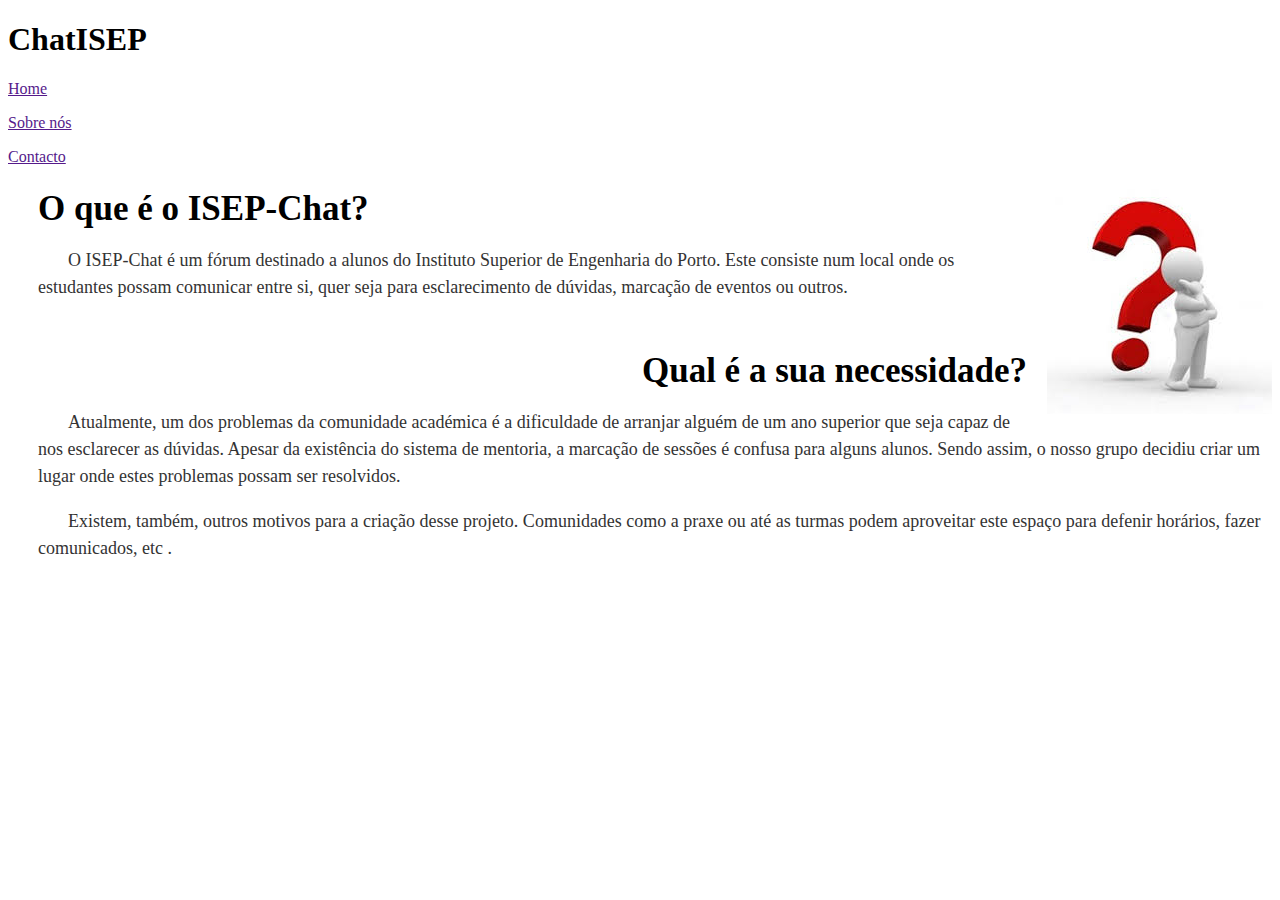
==== website/html/index.html @ 0393a230 "Created section 1." ====
<!DOCTYPE html>
<html lang="en">
<head>
    <meta charset="UTF-8">
    <meta name="viewport" content="width=device-width, initial-scale=1.0">
    <title>ISEP Chat</title>
    <link rel="stylesheet" href="../css/style.css">
    <link rel="stylesheet" href="../css/normalize.css">
    <link rel="stylesheet" href="../css/font.css">
    <!-- Google Fonts -->
    <link rel="preconnect" href="https://fonts.googleapis.com">
    <link rel="preconnect" href="https://fonts.gstatic.com" crossorigin>
    <link href="https://fonts.googleapis.com/css2?family=Roboto:ital,wght@0,100;0,300;0,400;0,500;0,700;0,900;1,100;1,300;1,400;1,500;1,700;1,900&display=swap" rel="stylesheet">
    <!-- -->
</head>
<body>
    <header>
        <h1>ChatISEP</h1>
        <nav>
            <a href=""><p class="roboto-medium">Home</p></a>
            <a href=""><p class="roboto-medium">Sobre nós</p></a>
            <a href=""><p class="roboto-medium">Contacto</p></a>
        </nav>
    </header>
    <main>
        <section>
            <!-- Guilherme -->
            <style>
                section h1 {
                    font-size: 35px;
                    text-indent: 30px;
                    color: #000000;
                    margin-bottom: 15px;
                    font-weight: bold;
                    word-wrap: break-word;
                }
                section img {
                    display: flex;
                    max-width: 300px;
                    height: auto;
                    float: right;
                    margin-left: 20px;

                }
                section h2 {
                    font-size: 35px;
                    margin-right: 70px;
                    color: #000000;
                    margin-bottom: 15px;
                    margin-top: 50px;
                    font-weight: bold;
                    text-align: right;
                    word-wrap: break-word;
                }
                section p {
                    font-size: 18px;
                    text-indent: 30px;
                    padding-left: 30px;
                    line-height: 1.5;
                    color: #333333;
                    margin-bottom: 10px;
                }
                .div2 {
                    margin-top: 20px;
                }
            </style>
            <div class="div1"> <h1><img src="/website/img/images.jpg" alt="Question Mark Icon">O que é o ISEP-Chat?</h1>
                <p>O ISEP-Chat é um fórum destinado a alunos do Instituto Superior de Engenharia do Porto. Este consiste num local onde os estudantes possam comunicar entre si, quer seja para esclarecimento de dúvidas, marcação de eventos ou outros.</p></div>
            <div class="div2"><h2>Qual é a sua necessidade?</h2>
                <p>Atualmente, um dos problemas da comunidade académica é a dificuldade de arranjar alguém de um ano superior que seja capaz de nos esclarecer as dúvidas. Apesar da existência do sistema de mentoria, a marcação de sessões é confusa para alguns alunos. Sendo assim, o nosso grupo decidiu criar um lugar onde estes problemas possam ser resolvidos.</p>
                <p>Existem, também, outros motivos para a criação desse projeto. Comunidades como a praxe ou até as turmas podem aproveitar este espaço para defenir horários, fazer comunicados, etc .</p></div>
        </section>
        <section>
            <!-- Leonardo -->
        </section>
        <section>
            <!-- Hugo -->
        </section>
    </main>
    <footer>

    </footer>
    <script src="../js/script.js"></script>
</body>
</html>
---- website/css/style.css ----
#red-ul {
    background-color: green;    
}
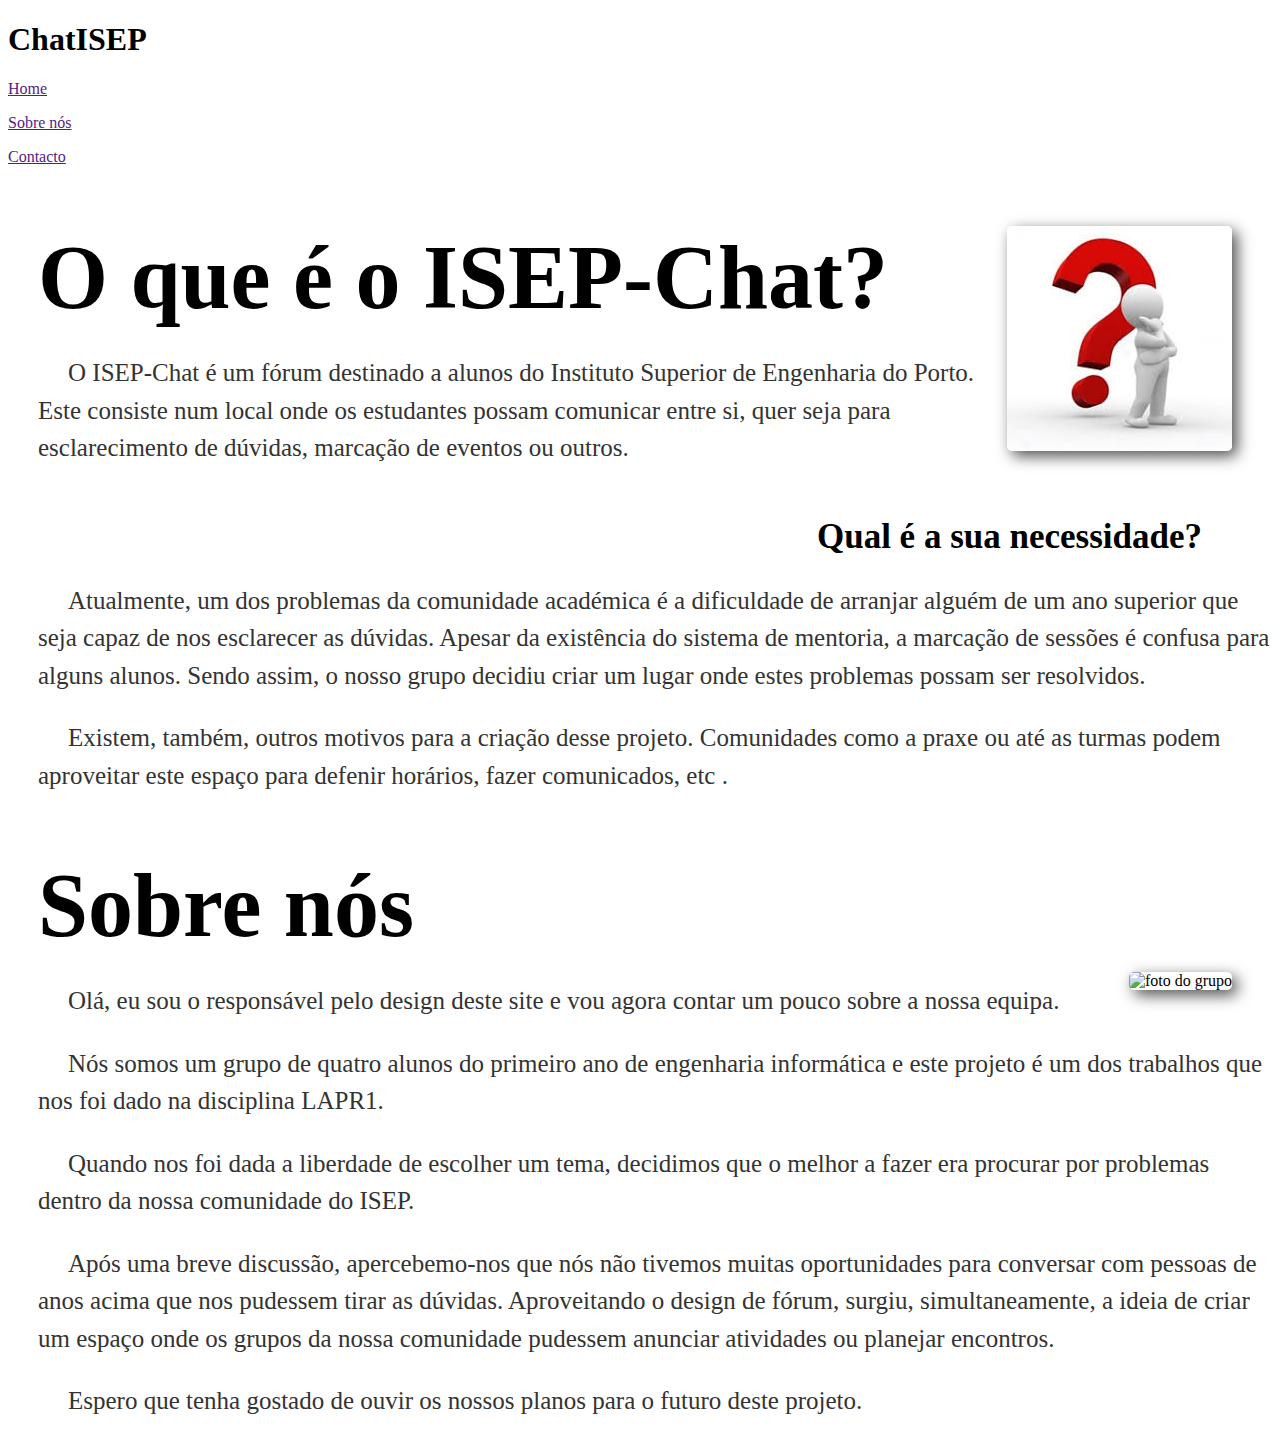
==== commit 3c11ef48: "Merge branch 'main' of https://github.com/Departamento-de-Engenharia-Informatica/lapr1-chat-isep" ====
--- a/website/html/index.html
+++ b/website/html/index.html
@@ -75,6 +75,37 @@
         </section>
         <section>
             <!-- Hugo -->
+            <style>
+                section h1 {
+                    font-size: 90px;
+                    text-indent: 30px;
+                    word-wrap: break-word;
+                }
+                section p {
+                    display: flex;
+                    font-size: 25px;
+                    text-indent: 30px;
+                    padding-left: 30px;
+                    word-wrap: break-word;
+                }
+                section img{
+                    display: flex;
+                    max-width: 600px;
+                    height: auto;
+                    float: right;
+                    margin-left: 30px;
+                    margin-right: 40px;
+                    box-shadow: 5px 5px 15px rgba(0,0,0,0.7);
+                    border-radius: 5px;
+                }
+                </style>
+            <h1>Sobre nós</h1>
+            <img src="../img/grlapr.jpg" alt="foto do grupo" >
+            <p>Olá, eu sou o responsável pelo design deste site e vou agora contar um pouco sobre a nossa equipa.</p>
+            <p>Nós somos um grupo de quatro alunos do primeiro ano de engenharia informática e este projeto é um dos trabalhos que nos foi dado na disciplina LAPR1.</p>
+            <p>Quando nos foi dada a liberdade de escolher um tema, decidimos que o melhor a fazer era procurar por problemas dentro da nossa comunidade do ISEP.</p>
+            <p>Após uma breve discussão, apercebemo-nos que nós não tivemos muitas oportunidades para conversar com pessoas de anos acima que nos pudessem tirar as dúvidas. Aproveitando o design de fórum, surgiu, simultaneamente, a ideia de criar um espaço onde os grupos da nossa comunidade pudessem anunciar atividades ou planejar encontros.</p>
+            <p>Espero que tenha gostado de ouvir os nossos planos para o futuro deste projeto.</p>
         </section>
     </main>
     <footer>
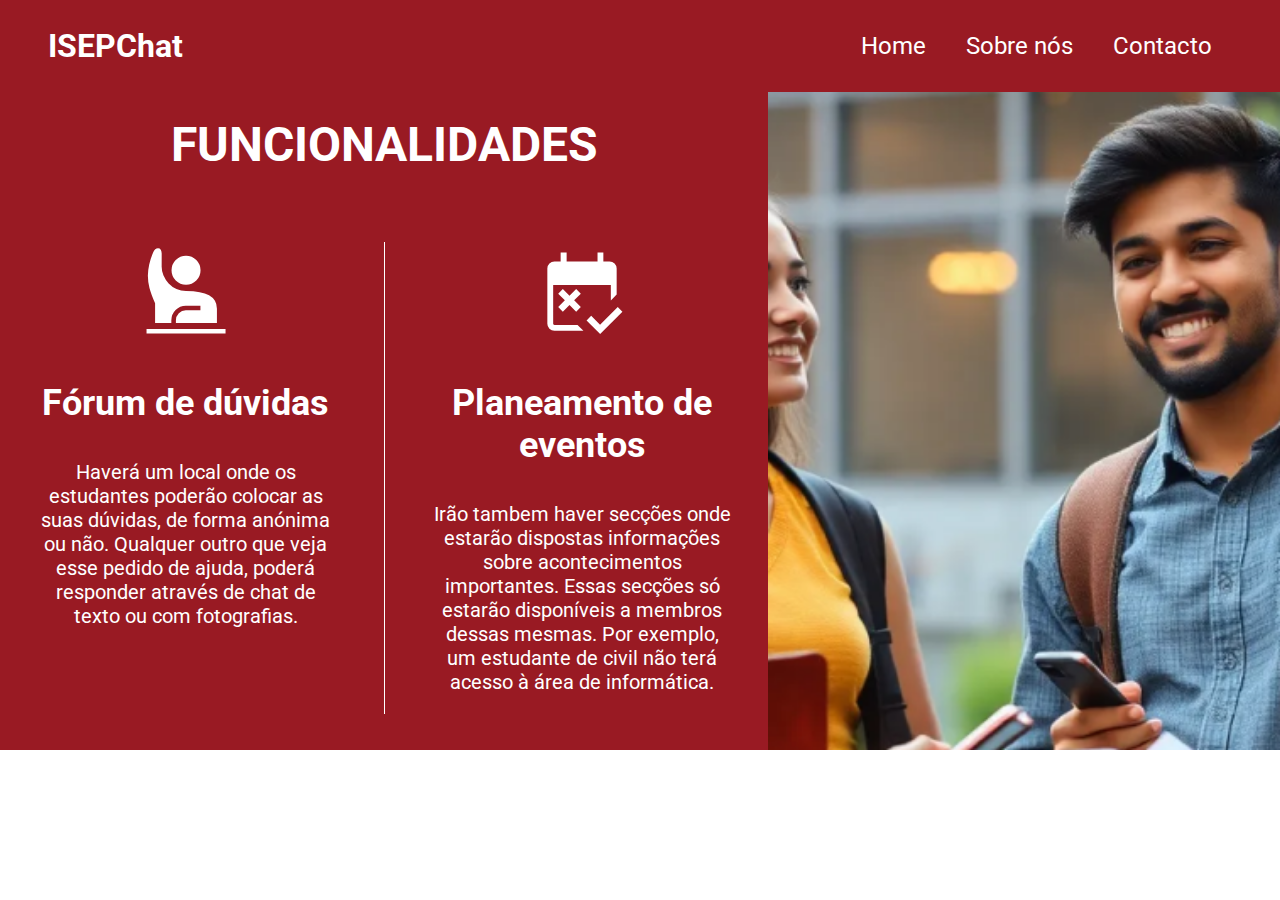
==== commit 245882c1: "Created section 2." ====
--- a/website/html/index.html
+++ b/website/html/index.html
@@ -1,5 +1,5 @@
 <!DOCTYPE html>
-<html lang="en">
+<html lang="pt">
 <head>
     <meta charset="UTF-8">
     <meta name="viewport" content="width=device-width, initial-scale=1.0">
@@ -15,7 +15,7 @@
 </head>
 <body>
     <header>
-        <h1>ChatISEP</h1>
+        <h1>ISEPChat</h1>
         <nav>
             <a href=""><p class="roboto-medium">Home</p></a>
             <a href=""><p class="roboto-medium">Sobre nós</p></a>
@@ -25,87 +25,35 @@
     <main>
         <section>
             <!-- Guilherme -->
-            <style>
-                section h1 {
-                    font-size: 35px;
-                    text-indent: 30px;
-                    color: #000000;
-                    margin-bottom: 15px;
-                    font-weight: bold;
-                    word-wrap: break-word;
-                }
-                section img {
-                    display: flex;
-                    max-width: 300px;
-                    height: auto;
-                    float: right;
-                    margin-left: 20px;
-
-                }
-                section h2 {
-                    font-size: 35px;
-                    margin-right: 70px;
-                    color: #000000;
-                    margin-bottom: 15px;
-                    margin-top: 50px;
-                    font-weight: bold;
-                    text-align: right;
-                    word-wrap: break-word;
-                }
-                section p {
-                    font-size: 18px;
-                    text-indent: 30px;
-                    padding-left: 30px;
-                    line-height: 1.5;
-                    color: #333333;
-                    margin-bottom: 10px;
-                }
-                .div2 {
-                    margin-top: 20px;
-                }
-            </style>
-            <div class="div1"> <h1><img src="/website/img/images.jpg" alt="Question Mark Icon">O que é o ISEP-Chat?</h1>
-                <p>O ISEP-Chat é um fórum destinado a alunos do Instituto Superior de Engenharia do Porto. Este consiste num local onde os estudantes possam comunicar entre si, quer seja para esclarecimento de dúvidas, marcação de eventos ou outros.</p></div>
-            <div class="div2"><h2>Qual é a sua necessidade?</h2>
-                <p>Atualmente, um dos problemas da comunidade académica é a dificuldade de arranjar alguém de um ano superior que seja capaz de nos esclarecer as dúvidas. Apesar da existência do sistema de mentoria, a marcação de sessões é confusa para alguns alunos. Sendo assim, o nosso grupo decidiu criar um lugar onde estes problemas possam ser resolvidos.</p>
-                <p>Existem, também, outros motivos para a criação desse projeto. Comunidades como a praxe ou até as turmas podem aproveitar este espaço para defenir horários, fazer comunicados, etc .</p></div>
         </section>
-        <section>
+        <section class="section-2">
             <!-- Leonardo -->
+            <h2>Funcionalidades</h2>
+            <div class="section-2__features">
+                <div class="section-2__features__feature-1">
+                    <img src="../img/ic_person_raised_hand.svg" alt="Ícone pessoa erguendo o braço em dúvida.">
+                    <h3 class="roboto-medium">Fórum de dúvidas</h3>
+                    <p class="roboto-light">
+                        Haverá um local onde os estudantes poderão colocar as suas dúvidas, de forma anónima ou não. 
+                        Qualquer outro que veja esse pedido de ajuda, poderá responder através de chat de texto ou 
+                        com fotografias.
+                    </p>
+                </div>
+                <div class="section-2__features__vertical-line"></div>
+                <div class="section-2__features__feature-2">
+                    <img src="../img/ic_calendar_event.svg" alt="">
+                    <h3 class="roboto-medium">Planeamento de eventos</h3>
+                    <p class="roboto-light">
+                        Irão tambem haver secções onde estarão dispostas informações sobre acontecimentos importantes.
+                        Essas secções só estarão disponíveis a membros dessas mesmas. Por exemplo, um estudante de 
+                        civil não terá acesso à área de informática.
+                    </p>
+                </div>
+            </div>
+            <img class="section-2__img-1" src="../img/group_of_young_students.png" alt="Grupo de estudantes">
         </section>
         <section>
             <!-- Hugo -->
-            <style>
-                section h1 {
-                    font-size: 90px;
-                    text-indent: 30px;
-                    word-wrap: break-word;
-                }
-                section p {
-                    display: flex;
-                    font-size: 25px;
-                    text-indent: 30px;
-                    padding-left: 30px;
-                    word-wrap: break-word;
-                }
-                section img{
-                    display: flex;
-                    max-width: 600px;
-                    height: auto;
-                    float: right;
-                    margin-left: 30px;
-                    margin-right: 40px;
-                    box-shadow: 5px 5px 15px rgba(0,0,0,0.7);
-                    border-radius: 5px;
-                }
-                </style>
-            <h1>Sobre nós</h1>
-            <img src="../img/grlapr.jpg" alt="foto do grupo" >
-            <p>Olá, eu sou o responsável pelo design deste site e vou agora contar um pouco sobre a nossa equipa.</p>
-            <p>Nós somos um grupo de quatro alunos do primeiro ano de engenharia informática e este projeto é um dos trabalhos que nos foi dado na disciplina LAPR1.</p>
-            <p>Quando nos foi dada a liberdade de escolher um tema, decidimos que o melhor a fazer era procurar por problemas dentro da nossa comunidade do ISEP.</p>
-            <p>Após uma breve discussão, apercebemo-nos que nós não tivemos muitas oportunidades para conversar com pessoas de anos acima que nos pudessem tirar as dúvidas. Aproveitando o design de fórum, surgiu, simultaneamente, a ideia de criar um espaço onde os grupos da nossa comunidade pudessem anunciar atividades ou planejar encontros.</p>
-            <p>Espero que tenha gostado de ouvir os nossos planos para o futuro deste projeto.</p>
         </section>
     </main>
     <footer>
--- a/website/css/style.css
+++ b/website/css/style.css
@@ -1,3 +1,171 @@
-#red-ul {
-    background-color: green;    
+* {
+    box-sizing: border-box;
+    font-family: 'Roboto', sans-serif;
+}
+
+body {
+    margin: 0;
+    padding: 0;
+}
+
+/* VARIABLES */
+:root {
+    /* COLOR */
+    --black:black;
+    --semi_transparent_black: #00000080;
+    --white: white;
+    --transparent: #ffffff00;
+    --gray_0: #f8f9fa;
+    --gray_1: #f1f3f5;
+    --gray_2: #e9ecef;
+    --gray_3: #dee2e6;
+    --gray_4: #ced4da;
+    --gray_5: #adb5bd;
+    --gray_6: #868e96;
+    --gray_7: #495057;
+    --gray_8: #343a40;
+    --gray_9: #212529;
+    --isep: #991A23;
+
+    /* FONT SIZES */
+    --font_size_1: 0.25rem;    /* 4px */
+    --font_size_2: 0.5rem;     /* 8px */
+    --font_size_3: 0.75rem;    /* 12px */
+    --font_size_4: 1rem;       /* 16px */
+    --font_size_5: 1.25rem;    /* 20px */
+    --font_size_6: 1.5rem;     /* 24px */
+    --font_size_7: 1.75rem;    /* 28px */
+    --font_size_8: 2rem;       /* 32px */
+    --font_size_9: 2.25rem;    /* 36px */
+    --font_size_10: 3rem;      /* 48px */
+    --font_size_11: 3.75rem;   /* 60px */
+    --font_size_12: 4.5rem;    /* 72px */
+
+    /* FONT WEIGHTS */
+    --font_weight_title: 600;
+    --font_weight_subtitle: 600;
+    --font_weight_description: 400;
+    --font_weight_small_description: 300;
+
+    /* LINE HEIGHTS */
+    --line_height_title: 2.375rem;
+    --line_height_subtitle: 1.5rem;
+    --line_height_description: 1.25rem;
+    --line_height_small_description: 1rem;
+
+    --space_1: 0.25rem;    /* 4px */
+    --space_2: 0.5rem;     /* 8px */
+    --space_3: 0.75rem;    /* 12px */
+    --space_4: 1rem;       /* 16px */
+    --space_5: 1.25rem;    /* 20px */
+    --space_6: 1.5rem;     /* 24px */
+    --space_7: 1.75rem;    /* 28px */
+    --space_8: 2rem;       /* 32px */
+    --space_9: 2.25rem;    /* 36px */
+    --space_10: 3rem;      /* 48px */
+    --space_11: 3.75rem;   /* 60px */
+    --space_12: 4.5rem;    /* 72px */
+
+    /* MEDIA QUERIES */
+    --mobile_max_width: 425px;
+    --tablet_max_width: 768px;
+}
+
+header {
+    display: flex;
+    justify-content: space-between;
+    align-items: center;
+    padding: 0 var(--space_10);
+    background-color: var(--isep);
+    box-shadow: 0 6px 12px rgba(0, 0, 0, 0.15);
+
+    h1 {
+        color: var(--white);
+        margin: var(--space_2) 0;
+    }
+
+    nav {
+        display: flex;
+
+        a {
+            text-decoration: none;
+            color: var(--white);
+            padding: var(--space_2) var(--space_5);
+
+            p {
+                font-size: var(--space_6);
+            }
+        }
+
+        a:hover {
+            background-color: var(--white);
+            color: var(--isep);
+        }
+    }
+}
+
+.section-2 {
+    display: grid;
+    min-height: 500px;
+    background-color: var(--isep);
+    grid-template-columns: 60% 40%;
+    grid-template-rows: 150px 1fr;
+
+    h2 {
+        color: var(--white);
+        text-align: center;
+        text-transform: uppercase;
+        font-size: var(--font_size_10);
+        margin: var(--space_6) 0 0 0;
+        grid-column: 1 / 2;
+        grid-row: 1 / 2;
+    }
+
+    
+    .section-2__features {
+        padding: 0 var(--space_9) var(--space_9) var(--space_9);
+        grid-column: 1 / 2;
+        grid-row: 2 / 3;
+        display: flex;
+        column-gap: var(--space_10);
+        
+        h3 {
+            font-size: var(--space_9);
+            color: var(--white);
+        }
+        
+        p {
+            font-size: var(--space_5);
+            color: var(--white);
+        }
+
+        img {
+            width: 100px;
+            fill: var(--white);
+        }
+        
+        .section-2__features__vertical-line {
+            width: 1px;
+            background-color: var(--white);
+        }
+        
+        .section-2__features__feature-1 {
+            width: 50%;
+            text-align: center;
+        }
+        
+        .section-2__features__feature-2 {
+            width: 50%;
+            text-align: center;
+        }
+    }
+
+    .section-2__img-1 {
+        height: 100%;
+        width: 100%;
+        object-fit: cover;
+        grid-column: 2 / 3;
+        grid-row: 1 / 3;
+    }
+    
 }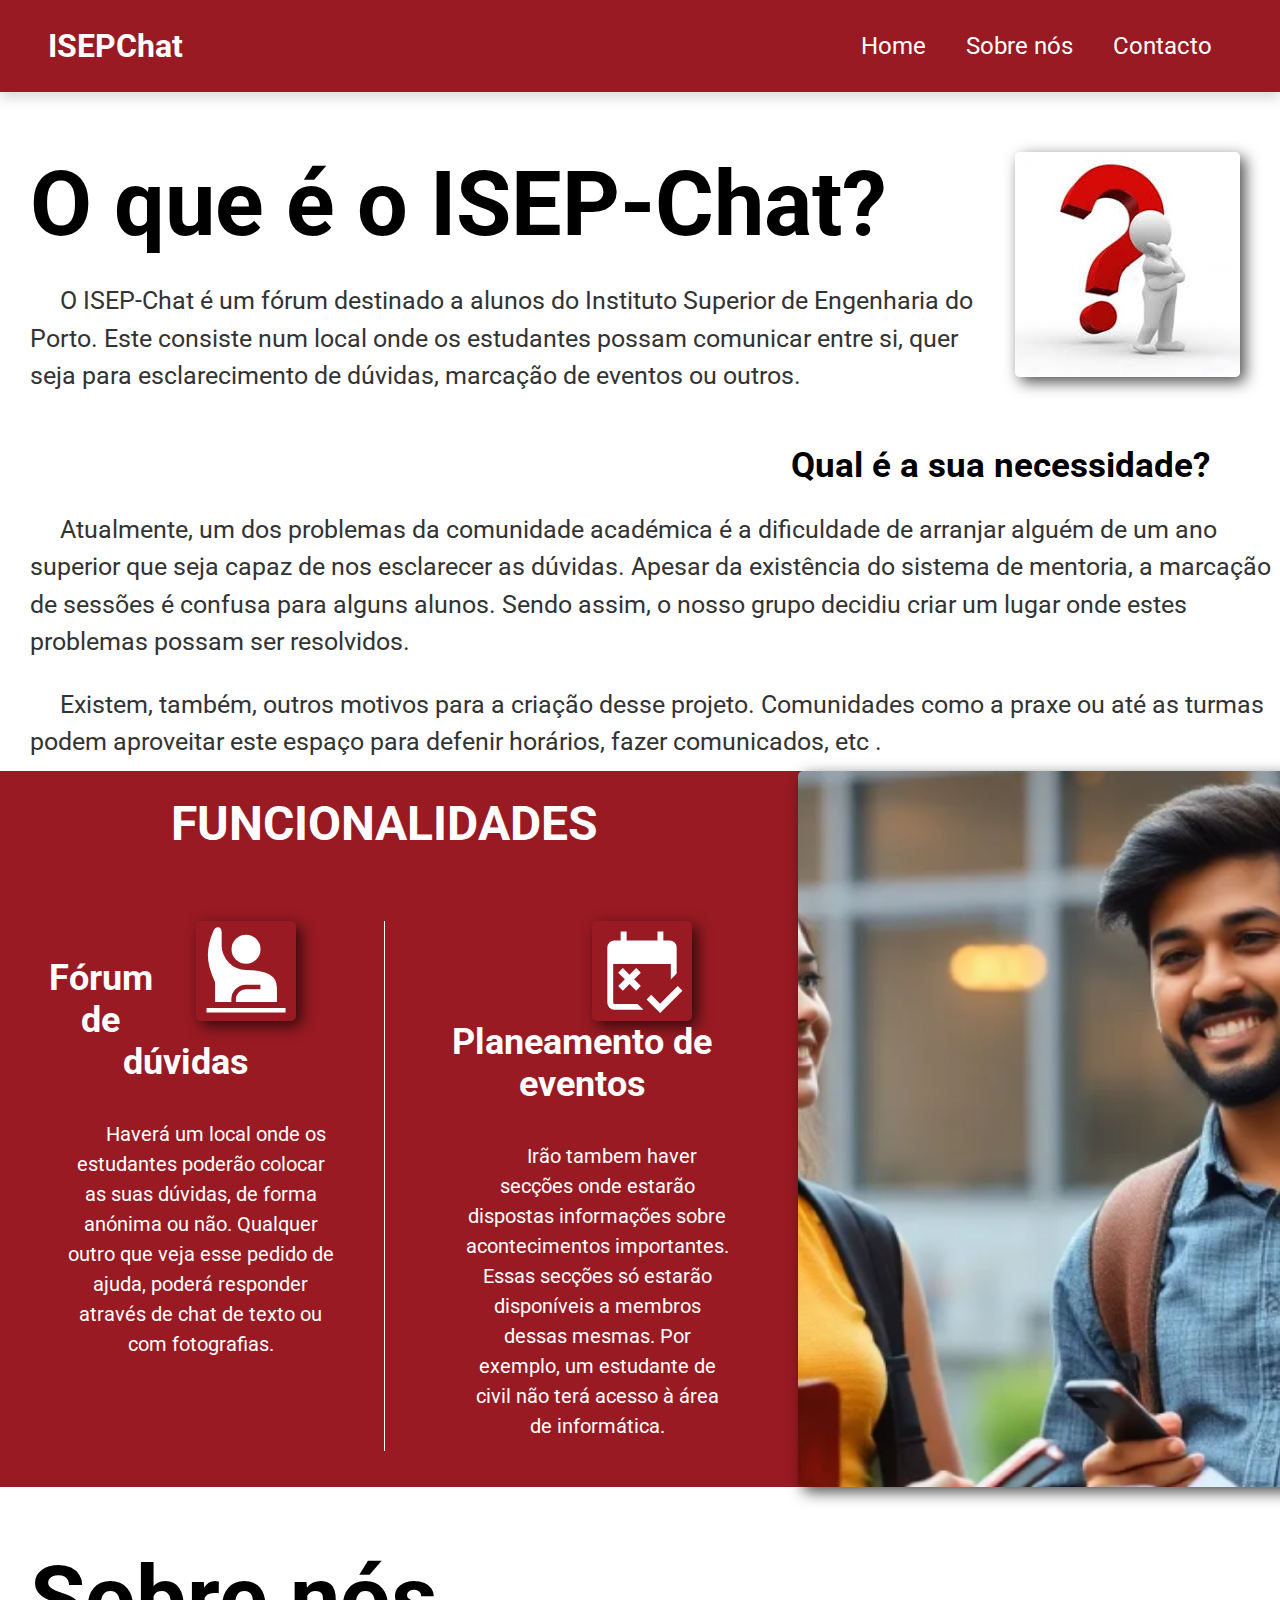
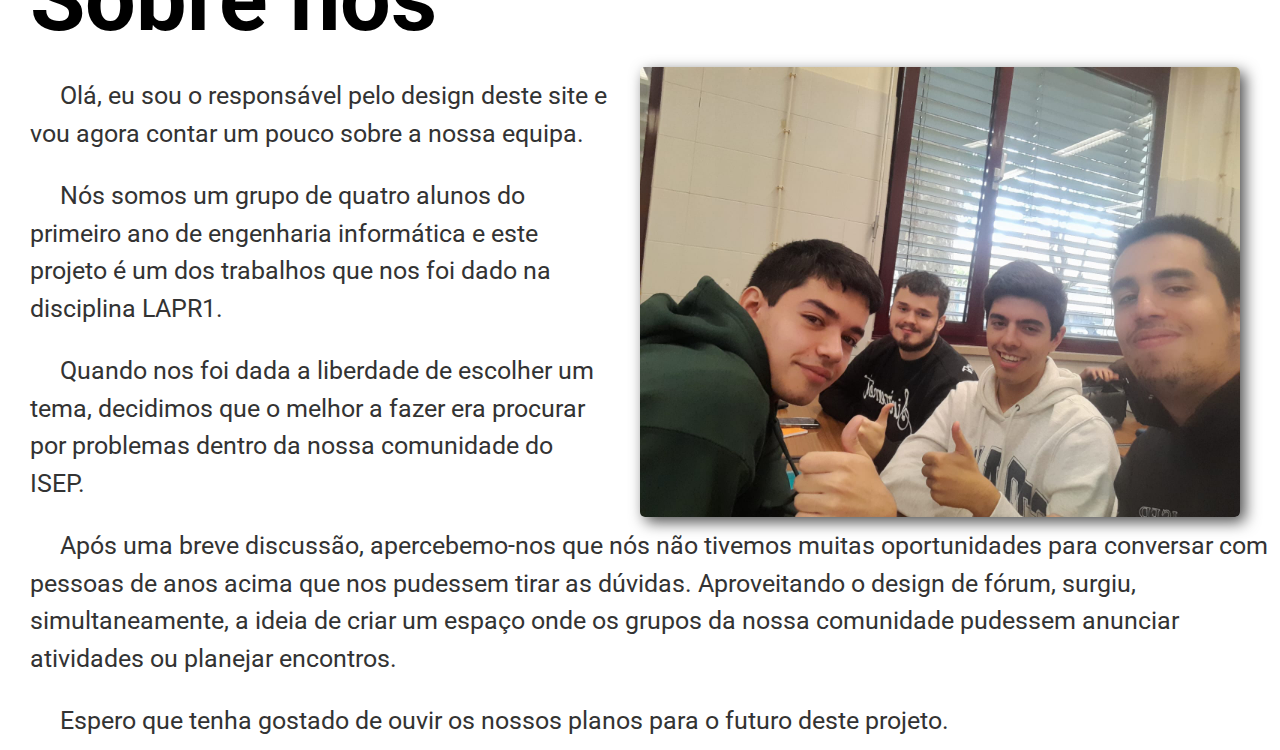
==== commit 70009c62: "Merge branch 'main' of https://github.com/Departamento-de-Engenharia-Informatica/lapr1-chat-isep" ====
--- a/website/html/index.html
+++ b/website/html/index.html
@@ -25,6 +25,50 @@
     <main>
         <section>
             <!-- Guilherme -->
+            <style>
+                section h1 {
+                    font-size: 35px;
+                    text-indent: 30px;
+                    color: #000000;
+                    margin-bottom: 15px;
+                    font-weight: bold;
+                    word-wrap: break-word;
+                }
+                section img {
+                    display: flex;
+                    max-width: 300px;
+                    height: auto;
+                    float: right;
+                    margin-left: 20px;
+
+                }
+                section h2 {
+                    font-size: 35px;
+                    margin-right: 70px;
+                    color: #000000;
+                    margin-bottom: 15px;
+                    margin-top: 50px;
+                    font-weight: bold;
+                    text-align: right;
+                    word-wrap: break-word;
+                }
+                section p {
+                    font-size: 18px;
+                    text-indent: 30px;
+                    padding-left: 30px;
+                    line-height: 1.5;
+                    color: #333333;
+                    margin-bottom: 10px;
+                }
+                .div2 {
+                    margin-top: 20px;
+                }
+            </style>
+            <div class="div1"> <h1><img src="/website/img/images.jpg" alt="Question Mark Icon">O que é o ISEP-Chat?</h1>
+                <p>O ISEP-Chat é um fórum destinado a alunos do Instituto Superior de Engenharia do Porto. Este consiste num local onde os estudantes possam comunicar entre si, quer seja para esclarecimento de dúvidas, marcação de eventos ou outros.</p></div>
+            <div class="div2"><h2>Qual é a sua necessidade?</h2>
+                <p>Atualmente, um dos problemas da comunidade académica é a dificuldade de arranjar alguém de um ano superior que seja capaz de nos esclarecer as dúvidas. Apesar da existência do sistema de mentoria, a marcação de sessões é confusa para alguns alunos. Sendo assim, o nosso grupo decidiu criar um lugar onde estes problemas possam ser resolvidos.</p>
+                <p>Existem, também, outros motivos para a criação desse projeto. Comunidades como a praxe ou até as turmas podem aproveitar este espaço para defenir horários, fazer comunicados, etc .</p></div>
         </section>
         <section class="section-2">
             <!-- Leonardo -->
@@ -54,6 +98,37 @@
         </section>
         <section>
             <!-- Hugo -->
+            <style>
+                section h1 {
+                    font-size: 90px;
+                    text-indent: 30px;
+                    word-wrap: break-word;
+                }
+                section p {
+                    display: flex;
+                    font-size: 25px;
+                    text-indent: 30px;
+                    padding-left: 30px;
+                    word-wrap: break-word;
+                }
+                section img{
+                    display: flex;
+                    max-width: 600px;
+                    height: auto;
+                    float: right;
+                    margin-left: 30px;
+                    margin-right: 40px;
+                    box-shadow: 5px 5px 15px rgba(0,0,0,0.7);
+                    border-radius: 5px;
+                }
+                </style>
+            <h1>Sobre nós</h1>
+            <img src="../img/grlapr.jpg" alt="foto do grupo" >
+            <p>Olá, eu sou o responsável pelo design deste site e vou agora contar um pouco sobre a nossa equipa.</p>
+            <p>Nós somos um grupo de quatro alunos do primeiro ano de engenharia informática e este projeto é um dos trabalhos que nos foi dado na disciplina LAPR1.</p>
+            <p>Quando nos foi dada a liberdade de escolher um tema, decidimos que o melhor a fazer era procurar por problemas dentro da nossa comunidade do ISEP.</p>
+            <p>Após uma breve discussão, apercebemo-nos que nós não tivemos muitas oportunidades para conversar com pessoas de anos acima que nos pudessem tirar as dúvidas. Aproveitando o design de fórum, surgiu, simultaneamente, a ideia de criar um espaço onde os grupos da nossa comunidade pudessem anunciar atividades ou planejar encontros.</p>
+            <p>Espero que tenha gostado de ouvir os nossos planos para o futuro deste projeto.</p>
         </section>
     </main>
     <footer>
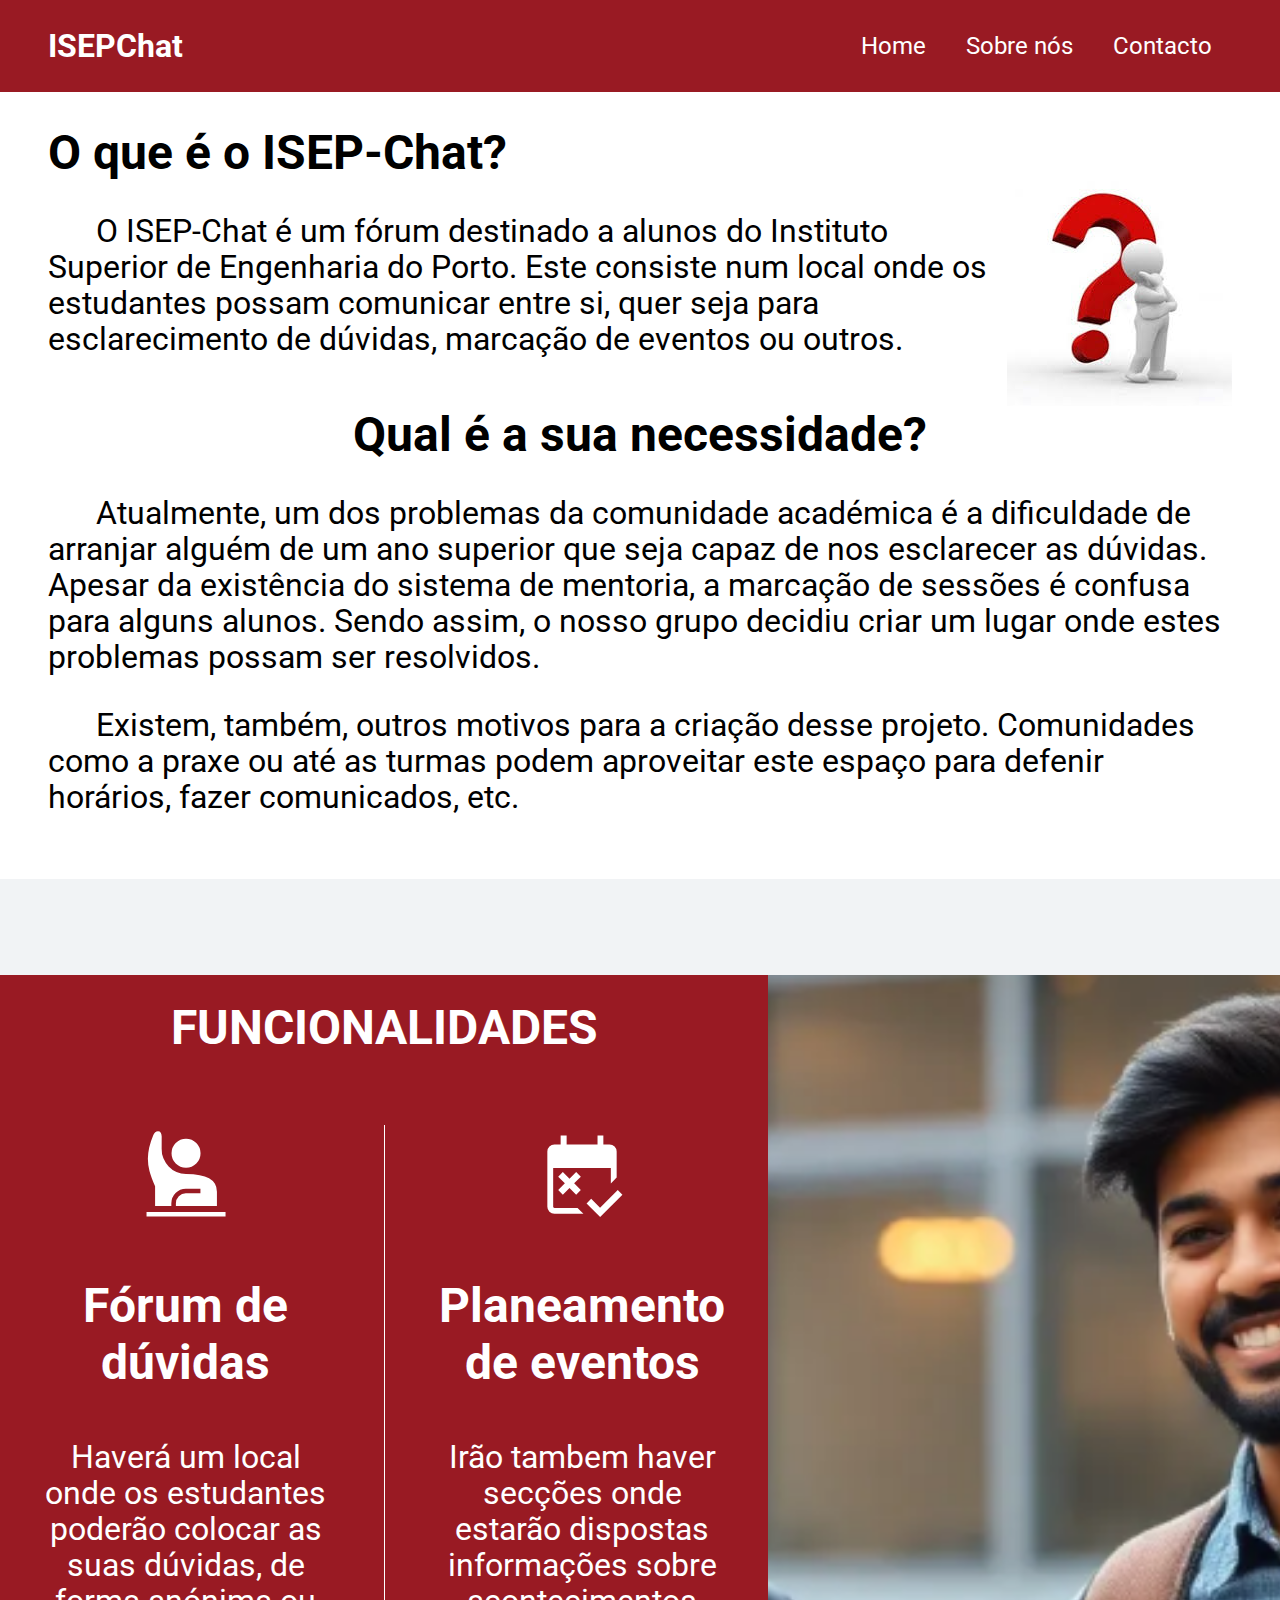
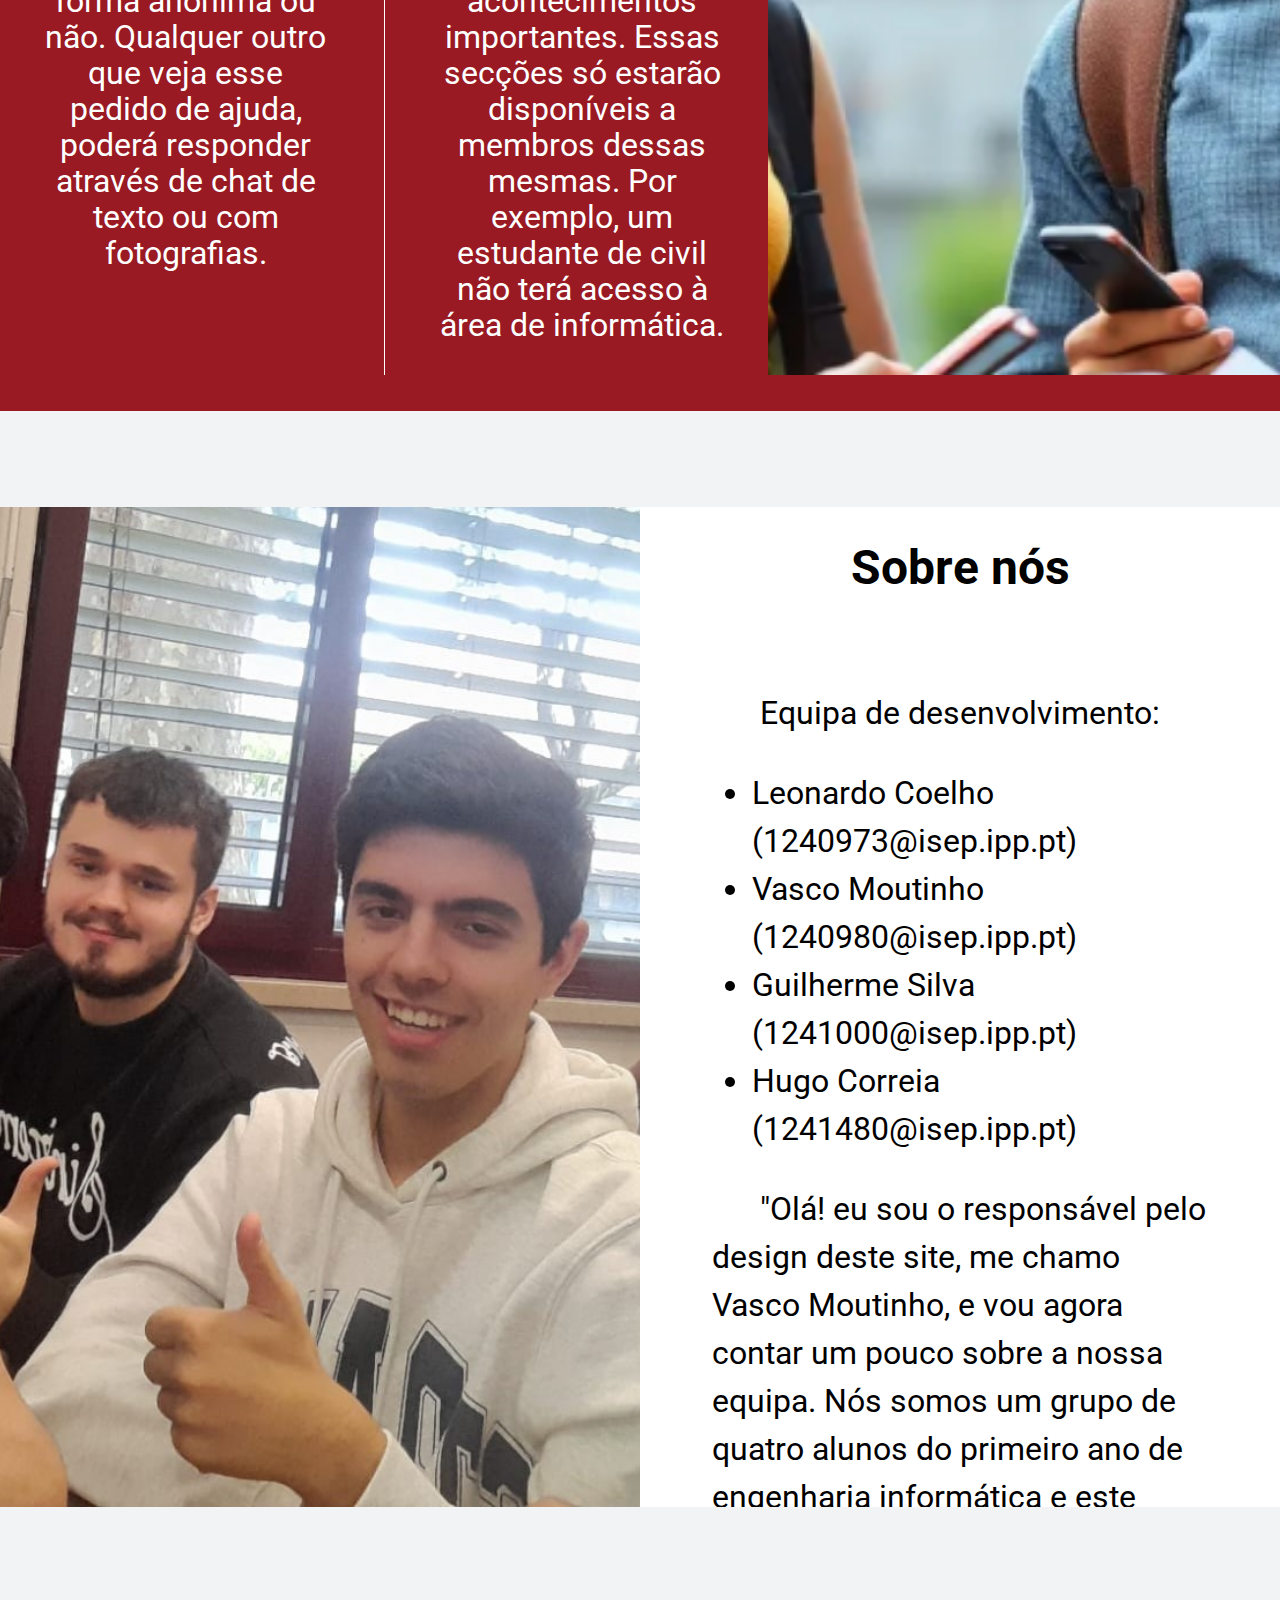
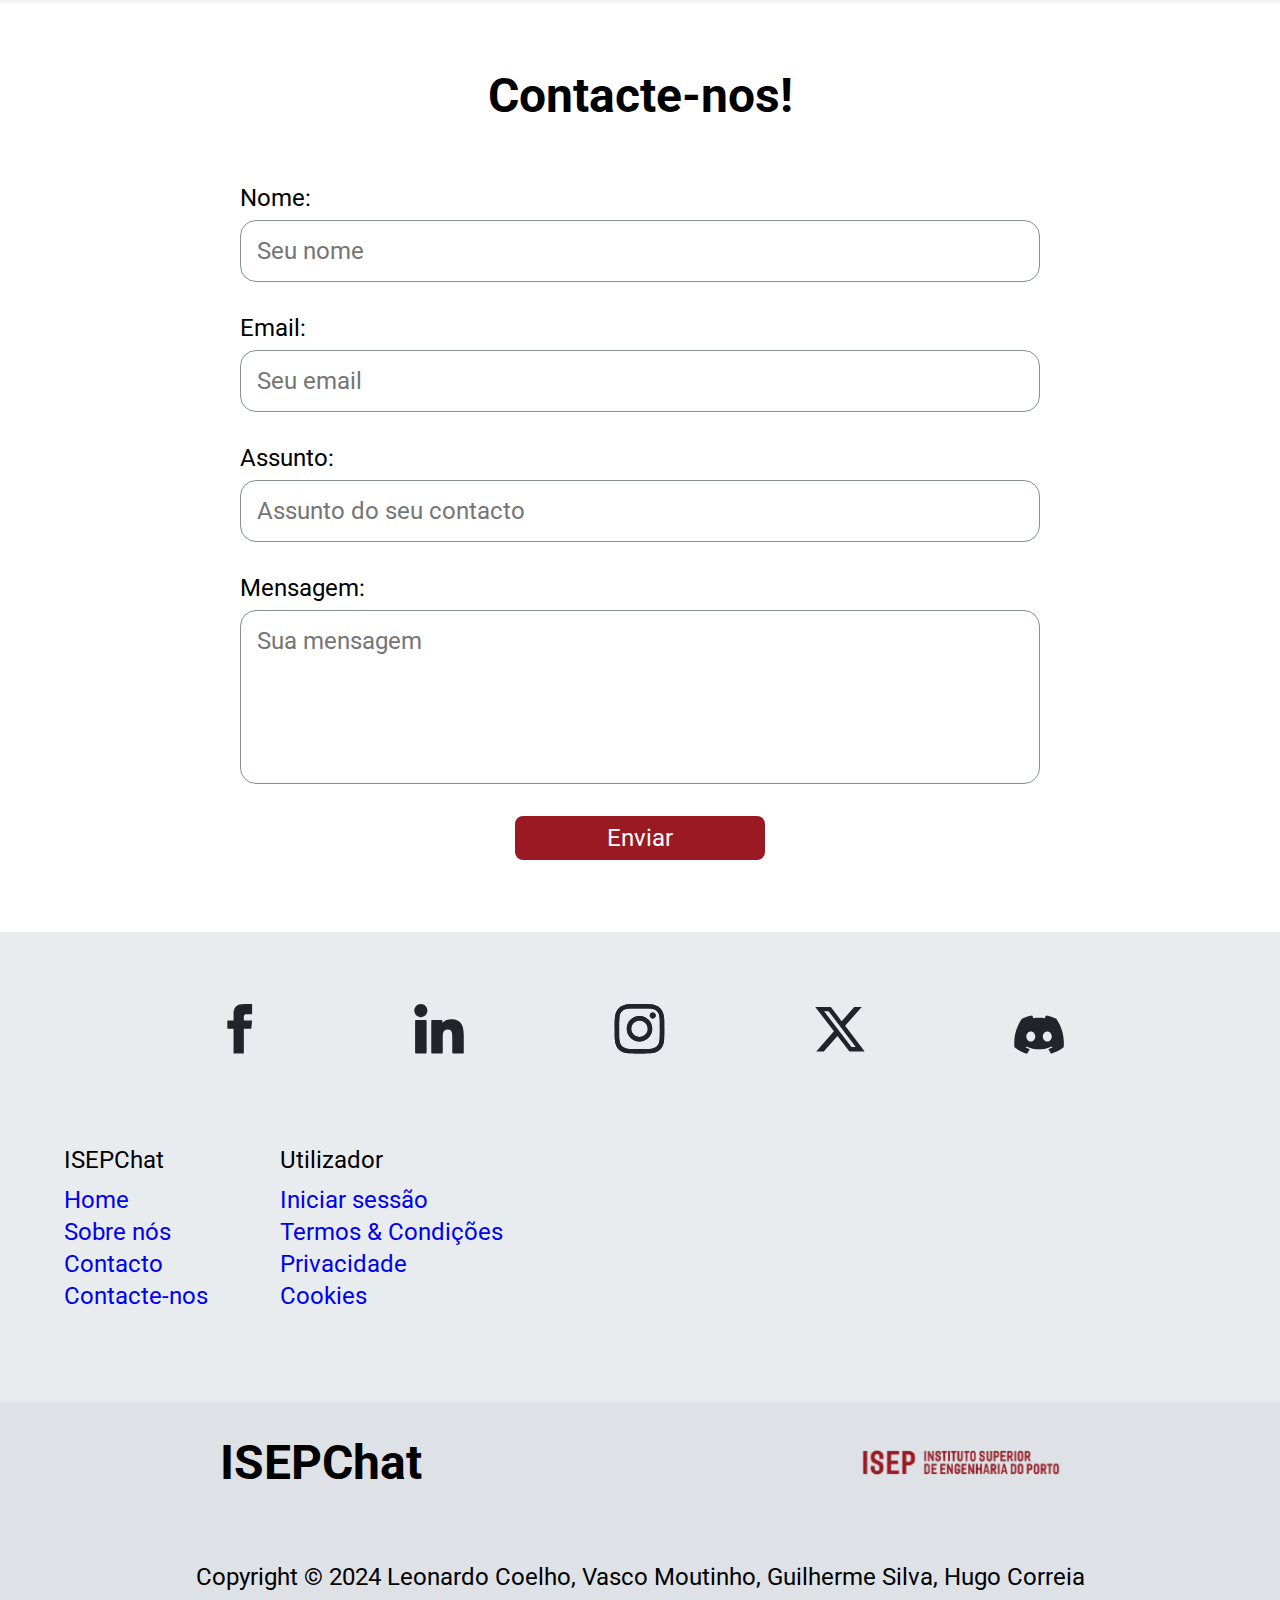
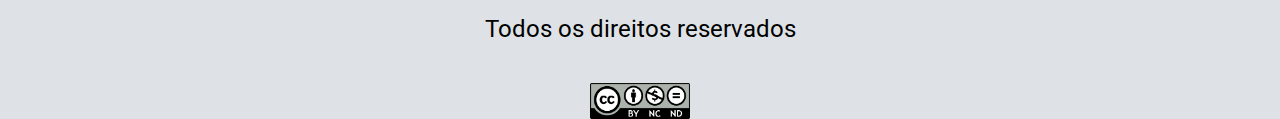
==== commit 0556a1dc: "Added a form section and a footer." ====
--- a/website/html/index.html
+++ b/website/html/index.html
@@ -15,7 +15,7 @@
 </head>
 <body>
     <header>
-        <h1>ISEPChat</h1>
+        <a href="#"><h1>ISEPChat</h1></a>
         <nav>
             <a href=""><p class="roboto-medium">Home</p></a>
             <a href=""><p class="roboto-medium">Sobre nós</p></a>
@@ -23,55 +23,33 @@
         </nav>
     </header>
     <main>
-        <section>
-            <!-- Guilherme -->
-            <style>
-                section h1 {
-                    font-size: 35px;
-                    text-indent: 30px;
-                    color: #000000;
-                    margin-bottom: 15px;
-                    font-weight: bold;
-                    word-wrap: break-word;
-                }
-                section img {
-                    display: flex;
-                    max-width: 300px;
-                    height: auto;
-                    float: right;
-                    margin-left: 20px;
 
-                }
-                section h2 {
-                    font-size: 35px;
-                    margin-right: 70px;
-                    color: #000000;
-                    margin-bottom: 15px;
-                    margin-top: 50px;
-                    font-weight: bold;
-                    text-align: right;
-                    word-wrap: break-word;
-                }
-                section p {
-                    font-size: 18px;
-                    text-indent: 30px;
-                    padding-left: 30px;
-                    line-height: 1.5;
-                    color: #333333;
-                    margin-bottom: 10px;
-                }
-                .div2 {
-                    margin-top: 20px;
-                }
-            </style>
-            <div class="div1"> <h1><img src="/website/img/images.jpg" alt="Question Mark Icon">O que é o ISEP-Chat?</h1>
-                <p>O ISEP-Chat é um fórum destinado a alunos do Instituto Superior de Engenharia do Porto. Este consiste num local onde os estudantes possam comunicar entre si, quer seja para esclarecimento de dúvidas, marcação de eventos ou outros.</p></div>
-            <div class="div2"><h2>Qual é a sua necessidade?</h2>
-                <p>Atualmente, um dos problemas da comunidade académica é a dificuldade de arranjar alguém de um ano superior que seja capaz de nos esclarecer as dúvidas. Apesar da existência do sistema de mentoria, a marcação de sessões é confusa para alguns alunos. Sendo assim, o nosso grupo decidiu criar um lugar onde estes problemas possam ser resolvidos.</p>
-                <p>Existem, também, outros motivos para a criação desse projeto. Comunidades como a praxe ou até as turmas podem aproveitar este espaço para defenir horários, fazer comunicados, etc .</p></div>
+        <section class="section-1">
+            <div class="div-1"> 
+                <h2>O que é o ISEP-Chat?</h2>
+                <img src="/website/img/images.jpg" alt="Question Mark Icon">
+                <p>
+                    O ISEP-Chat é um fórum destinado a alunos do Instituto Superior de Engenharia do Porto.
+                    Este consiste num local onde os estudantes possam comunicar entre si, quer seja para
+                    esclarecimento de dúvidas, marcação de eventos ou outros.
+                </p>
+            </div>
+            <div class="div-2">
+                <h2>Qual é a sua necessidade?</h2>
+                <p>
+                    Atualmente, um dos problemas da comunidade académica é a dificuldade de arranjar alguém de 
+                    um ano superior que seja capaz de nos esclarecer as dúvidas. Apesar da existência do sistema 
+                    de mentoria, a marcação de sessões é confusa para alguns alunos. Sendo assim, o nosso grupo 
+                    decidiu criar um lugar onde estes problemas possam ser resolvidos.
+                </p>
+                <p>
+                    Existem, também, outros motivos para a criação desse projeto. Comunidades como a praxe ou até 
+                    as turmas podem aproveitar este espaço para defenir horários, fazer comunicados, etc.
+                </p>
+            </div>
         </section>
+
         <section class="section-2">
-            <!-- Leonardo -->
             <h2>Funcionalidades</h2>
             <div class="section-2__features">
                 <div class="section-2__features__feature-1">
@@ -96,44 +74,126 @@
             </div>
             <img class="section-2__img-1" src="../img/group_of_young_students.png" alt="Grupo de estudantes">
         </section>
-        <section>
-            <!-- Hugo -->
-            <style>
-                section h1 {
-                    font-size: 90px;
-                    text-indent: 30px;
-                    word-wrap: break-word;
-                }
-                section p {
-                    display: flex;
-                    font-size: 25px;
-                    text-indent: 30px;
-                    padding-left: 30px;
-                    word-wrap: break-word;
-                }
-                section img{
-                    display: flex;
-                    max-width: 600px;
-                    height: auto;
-                    float: right;
-                    margin-left: 30px;
-                    margin-right: 40px;
-                    box-shadow: 5px 5px 15px rgba(0,0,0,0.7);
-                    border-radius: 5px;
-                }
-                </style>
-            <h1>Sobre nós</h1>
-            <img src="../img/grlapr.jpg" alt="foto do grupo" >
-            <p>Olá, eu sou o responsável pelo design deste site e vou agora contar um pouco sobre a nossa equipa.</p>
-            <p>Nós somos um grupo de quatro alunos do primeiro ano de engenharia informática e este projeto é um dos trabalhos que nos foi dado na disciplina LAPR1.</p>
-            <p>Quando nos foi dada a liberdade de escolher um tema, decidimos que o melhor a fazer era procurar por problemas dentro da nossa comunidade do ISEP.</p>
-            <p>Após uma breve discussão, apercebemo-nos que nós não tivemos muitas oportunidades para conversar com pessoas de anos acima que nos pudessem tirar as dúvidas. Aproveitando o design de fórum, surgiu, simultaneamente, a ideia de criar um espaço onde os grupos da nossa comunidade pudessem anunciar atividades ou planejar encontros.</p>
-            <p>Espero que tenha gostado de ouvir os nossos planos para o futuro deste projeto.</p>
+
+        <section class="section-3">
+            <h2>Sobre nós</h2>
+            <img src="../img/grlapr_cutted.jpg" alt="Foto dos desenvolvedores do ISEPChat" >
+            <div class="section-3__text-box">
+                <p>Equipa de desenvolvimento:</p>
+                <ul>
+                    <li>Leonardo Coelho (1240973@isep.ipp.pt)</li>
+                    <li>Vasco Moutinho (1240980@isep.ipp.pt)</li>
+                    <li>Guilherme Silva (1241000@isep.ipp.pt)</li>
+                    <li>Hugo Correia (1241480@isep.ipp.pt)</li>
+                </ul>
+                <p class="roboto-regular-italic">
+                    "Olá! eu sou o responsável pelo design deste site, me chamo Vasco Moutinho, e vou agora contar um 
+                    pouco sobre a nossa equipa. Nós somos um grupo de quatro alunos do primeiro ano de engenharia informática 
+                    e este projeto é um dos trabalhos que nos foi dado na disciplina LAPR1. Quando nos foi dada a liberdade 
+                    de escolher um tema, decidimos que o melhor a fazer era procurar por problemas dentro da nossa comunidade 
+                    do ISEP. Após uma breve discussão, apercebemo-nos que nós não tivemos muitas oportunidades para conversar 
+                    com pessoas de anos acima que nos pudessem tirar as dúvidas. Aproveitando o design de fórum, surgiu, 
+                    simultaneamente, a ideia de criar um espaço onde os grupos da nossa comunidade pudessem anunciar 
+                    atividades ou planejar encontros. Espero que tenha gostado de ouvir os nossos planos para o futuro
+                    deste projeto!""
+                </p>
+            </div>
+        </section>
+
+        <section class="section-form">
+            <!-- <form class="section-form__form" id="messageForm">
+                <h1 class="section-form__title">Form Title</h1>
+                <label class="section-form__form__label">
+                    Preencha o formulário:
+                </label>
+                <input 
+                    type="text"
+                    name="fullName"
+                    id="fullName"
+                    placeholder="Primeiro e último nome"
+                    required
+                />
+                <input
+                    type="email"
+                    name="email"
+                    id="email"
+                    placeholder="Endereço de email"
+                    required
+                />
+                <input
+                    type="text"
+                    name="subject"
+                    id="subject"
+                    placeholder="Assunto"
+                    required
+                />
+                <textarea
+                    name="message"
+                    id="message"
+                    placeholder="Digite sua mensagem..."
+                    required
+                ></textarea>
+                <button type="submit" class="btn--style-1">Enviar</button>
+            </form> -->
+        
+            <h1>Contacte-nos!</h1>
+            <form class="contact-form" action="#" method="POST">
+                <label class="roboto-bold" for="name">Nome:</label>
+                <input type="text" id="name" name="name" placeholder="Seu nome" required>
+                
+                <label class="roboto-bold" for="email">Email:</label>
+                <input type="email" id="email" name="email" placeholder="Seu email" required>
+                
+                <label class="roboto-bold" for="topic">Assunto:</label>
+                <input type="text" id="topic" name="topic" placeholder="Assunto do seu contacto" required>
+                
+                <label class="roboto-bold" for="message">Mensagem:</label>
+                <textarea id="message" name="message" placeholder="Sua mensagem" rows="5" required></textarea>
+                
+                <button type="submit" class="submit-btn roboto-medium">Enviar</button>
+            </form>
         </section>
     </main>
+    
     <footer>
+        <div class="footer__div-1">
+            <div class="footer__div-1__social-medias">
+                <a href="."><img class="footer__div-1__social-medias__social-media-icon" id="facebook-icon" src="../img/ic-facebook-alt-btn.svg" alt="Ícone do Facebook"></a>
+                <a href="."><img class="footer__div-1__social-medias__social-media-icon" id="linkedIn-icon" src="../img/ic-linked-in-alt-btn.svg" alt="Ícone do LinkedIn"></a>
+                <a href="."><img class="footer__div-1__social-medias__social-media-icon" id="instagram-icon" src="../img/ic-instagram-alt-btn.svg" alt="Ícone do Instagram"></a>
+                <a href="."><img class="footer__div-1__social-medias__social-media-icon" id="twitter-icon" src="../img/ic-x-twitter-alt-btn.svg" alt="Ícone do Twitter"></a>
+                <a href="."><img class="footer__div-1__social-medias__social-media-icon" id="discord-icon" src="../img/ic-discord-alt-btn.svg" alt="Ícone do Discord"></a>
+            </div>
+            <div class="footer__div-1__navigation-map">
+                <ul>
+                    <li class="roboto-bold">ISEPChat</li>
+                    <li><a href=".">Home</a></li>
+                    <li><a href=".">Sobre nós</a></li>
+                    <li><a href=".">Contacto</a></li>
+                    <li><a href=".">Contacte-nos</a></li>
+                </ul>
+                <ul>
+                    <li class="roboto-bold">Utilizador</li>
+                    <li><a href=".">Iniciar sessão</a></li>
+                    <li><a href=".">Termos & Condições</a></li>
+                    <li><a href=".">Privacidade</a></li>
+                    <li><a href=".">Cookies</a></li>
+                </ul>
+            </div>
+        </div>
+        <div class="footer__div-2">
+            <div class="footer__div-2__logos-container">
+                <h1>ISEPChat</h1>
+                <img src="../img/isep.png" alt="Logo do ISEP">
+            </div>
+            <div class="footer__div-2__copyright-text">
+                <p>Copyright © 2024 Leonardo Coelho, Vasco Moutinho, Guilherme Silva, Hugo Correia</p>
+                <p>Todos os direitos reservados</p>
+            </div>
+            <img class="footer__div-2__copyright-img" src="../img/cc_by-nc-nd.svg.png" alt="Creative Commons: BY/NC/ND">
+        </div>
+    </footer>
 
-    </footer>
     <script src="../js/script.js"></script>
 </body>
 </html>--- a/website/css/style.css
+++ b/website/css/style.css
@@ -6,6 +6,7 @@
 body {
     margin: 0;
     padding: 0;
+    background-color: var(--gray_1);
 }
 
 /* VARIABLES */
@@ -65,10 +66,15 @@
     --space_10: 3rem;      /* 48px */
     --space_11: 3.75rem;   /* 60px */
     --space_12: 4.5rem;    /* 72px */
+    --space_13: 6.0rem;    /* 72px */
+
 
     /* MEDIA QUERIES */
     --mobile_max_width: 425px;
     --tablet_max_width: 768px;
+
+    /* MISC */
+    --space_between_sections: var(--space_13);
 }
 
 header {
@@ -79,10 +85,14 @@
     background-color: var(--isep);
     box-shadow: 0 6px 12px rgba(0, 0, 0, 0.15);
 
-    h1 {
-        color: var(--white);
-        margin: var(--space_2) 0;
-    }
+    a {
+        text-decoration: none;
+
+        h1 {
+            color: var(--white);
+            margin: var(--space_2) 0;
+        }
+    }    
 
     nav {
         display: flex;
@@ -104,12 +114,44 @@
     }
 }
 
+.section-1 {
+    padding: var(--space_8) var(--space_10);
+    display: flex;
+    flex-direction: column;
+    background-color: var(--white);
+
+    .div-2 {
+        h2 {
+            text-align: center;
+        }
+    }
+
+    h2 {
+        font-size: var(--font_size_10);
+        margin: 0;
+    }
+
+    img {
+        display: flex;
+        max-width: 300px;
+        float: right;
+        margin-left: 20px;
+    }
+
+    p {
+        text-indent: var(--space_10);
+        font-size: var(--font_size_8);
+        line-height: var(--space_9);
+    }
+}
+
 .section-2 {
     display: grid;
-    min-height: 500px;
     background-color: var(--isep);
     grid-template-columns: 60% 40%;
     grid-template-rows: 150px 1fr;
+    margin-top: var(--space_between_sections);
+    max-height: fit-content;
 
     h2 {
         color: var(--white);
@@ -130,12 +172,13 @@
         column-gap: var(--space_10);
         
         h3 {
-            font-size: var(--space_9);
+            font-size: var(--font_size_10);
             color: var(--white);
         }
         
         p {
-            font-size: var(--space_5);
+            font-size: var(--font_size_8);
+            line-height: var(--space_9);
             color: var(--white);
         }
 
@@ -150,7 +193,7 @@
         }
         
         .section-2__features__feature-1 {
-            width: 50%;
+            width: 50%; 
             text-align: center;
         }
         
@@ -166,6 +209,206 @@
         object-fit: cover;
         grid-column: 2 / 3;
         grid-row: 1 / 3;
-    }
-    
+        max-height: 1000px;
+    }
+    
+}
+
+.section-3 {
+    display: grid;
+    grid-template-columns: 1fr 1fr;
+    grid-template-rows: 150px 1fr;
+    background-color: var(--white);
+    margin-top: var(--space_between_sections);
+    max-height: 1000px;
+
+    h2 {
+        grid-column: 2 / 3;
+        grid-row: 1 / 2;
+        font-size: var(--font_size_10);
+        margin-top: var(--space_8);
+        text-align: center;
+    }
+
+    .section-3__text-box {
+        grid-column: 2 / 3;
+        grid-row: 2 / 3;
+        padding: 0 var(--space_12);
+        overflow-y: auto;
+
+        li {
+            font-size: var(--font_size_8);
+            line-height: var(--space_10);
+        }
+
+        p {
+            text-indent: var(--space_10);
+            font-size: var(--font_size_8);
+            line-height: var(--space_10);
+        }
+    }
+
+    img {
+        grid-column: 1 / 2;
+        grid-row: 1 / 3;
+        height: 100%;
+        width: 100%;
+        object-fit: cover;
+        max-height: 1000px;
+    }
+}
+
+.section-form {
+    margin-top: var(--space_between_sections);
+    background-color: var(--white);
+    padding: var(--space_8) var(--space_12)  var(--space_12);
+    display: flex;
+    flex-direction: column;
+    align-items: center;
+
+    h1 {
+        text-align: center;
+        margin-bottom: var(--space_7);
+        font-size: var(--font_size_10);
+    }
+    
+    /* Form Styles */
+    .contact-form {
+        display: flex;
+        flex-direction: column;
+        min-width: 800px;
+    }
+    
+    .contact-form label {
+        font-size: var(--font_size_6);
+        margin-top: var(--space_8);
+        margin-bottom: var(--space_2);
+    }
+    
+    .contact-form input, .contact-form textarea {
+        padding: var(--space_4);
+        border: 1px solid var(--gray_6);
+        border-radius: var(--space_4);
+        font-size: var(--font_size_6);
+        width: 100%;
+    }
+    
+    .contact-form textarea {
+        resize: none;
+    }
+    
+    .submit-btn {
+        background-color: var(--isep);
+        color: var(--white);
+        padding: var(--space_2);
+        border: none;
+        border-radius: var(--space_2);
+        font-size: var(--font_size_6);
+        cursor: pointer;
+        width: 250px;
+        transition: background-color 0.3s;
+        align-self: center;
+        margin-top: var(--space_8);
+    }
+    
+    .submit-btn:hover {
+        background-color: #0056b3;
+    }
+}
+
+footer {
+    height: fit-content;
+    width: 100%;
+
+    .footer__div-1 {
+        background-color: var(--gray_2);
+        display: flex;
+        flex-direction: column;
+        row-gap: var(--space_12);
+        padding: var(--space_12) var(--space_6);
+
+        .footer__div-1__social-medias {
+            align-self: center;
+            display: flex;
+            justify-content: space-around;
+            width: 1000px;
+
+            .footer__div-1__social-medias__social-media-icon {
+                height: 50px;
+            }
+        }
+
+        .footer__div-1__navigation-map {
+            display: flex;
+            column-gap: var(--space_8);
+
+            ul {
+                margin: var(--space_4) 0;
+                list-style-type: none;
+
+                li:first-child {
+                    margin-bottom: var(--space_3);
+                }
+
+                li {
+                    margin-bottom: var(--space_1);
+                    font-size: var(--font_size_6);
+                    
+                    a {
+                        text-decoration: none;
+                    }
+                }
+            }
+        }
+
+        .footer__div-1__btn-container {
+            display: flex;
+            justify-content: space-around;
+            width: 100%;
+            a img {
+                height: auto;
+                width: calc(50vw - var(--space_3));
+                max-width: 200px;
+            }        
+        }
+    }
+
+    .footer__div-2 {
+        display: flex;
+        flex-direction: column;
+        justify-content: space-between;
+        align-items: center;
+        background-color: var(--gray_3);       
+        row-gap: var(--space_4);
+
+        .footer__div-2__logos-container {
+            display: flex;
+            justify-content: space-around;
+            align-items: center;
+            width: 100%;
+
+            h1 {
+                font-size: var(--font_size_10);
+            }
+
+            img {
+                object-fit: scale-down;
+                height: auto;
+                width: 40%;
+                max-width: 200px;
+                height: fit-content;
+            }
+        }
+
+        .footer__div-2__copyright-text p {
+            text-align: center;
+            font-size: var(--font_size_6);
+        }
+
+        .footer__div-2__copyright-img {
+            object-fit: scale-down;
+            height: auto;
+            width: 100px;
+        }
+    }
 }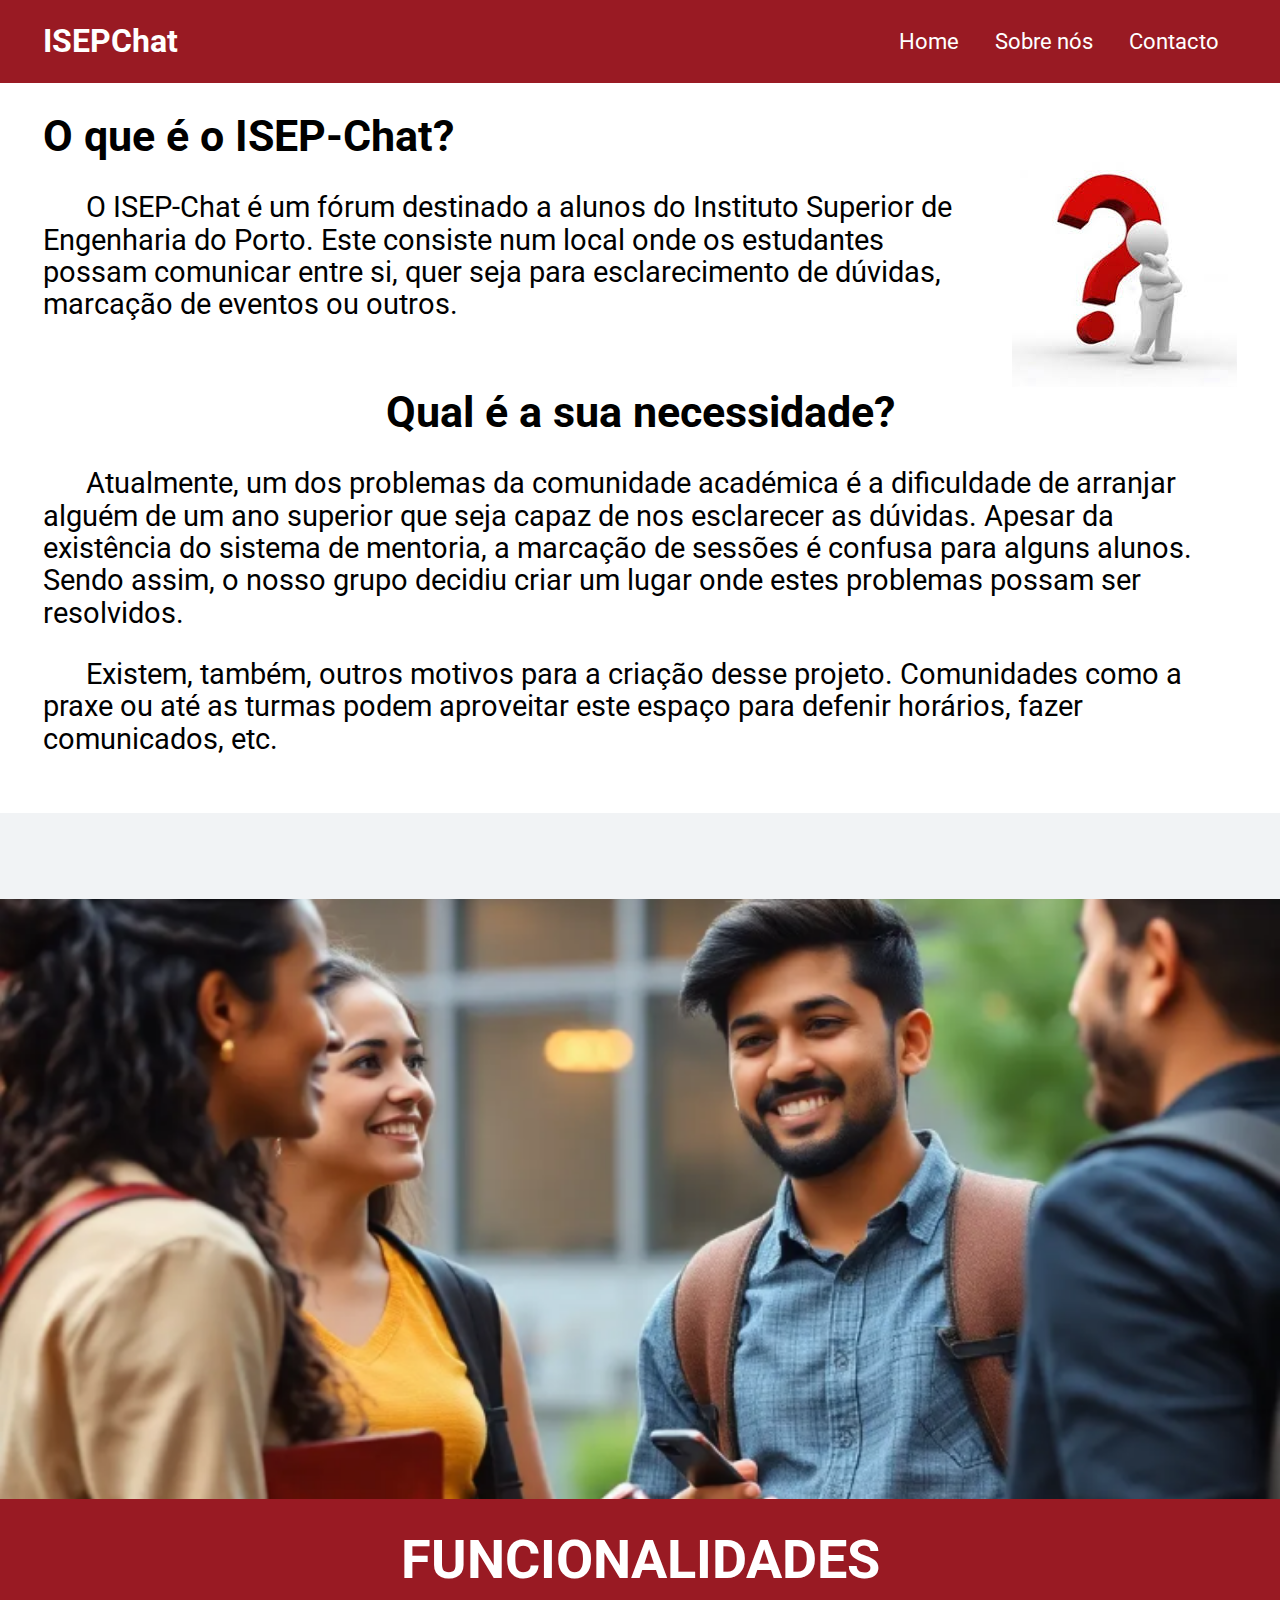
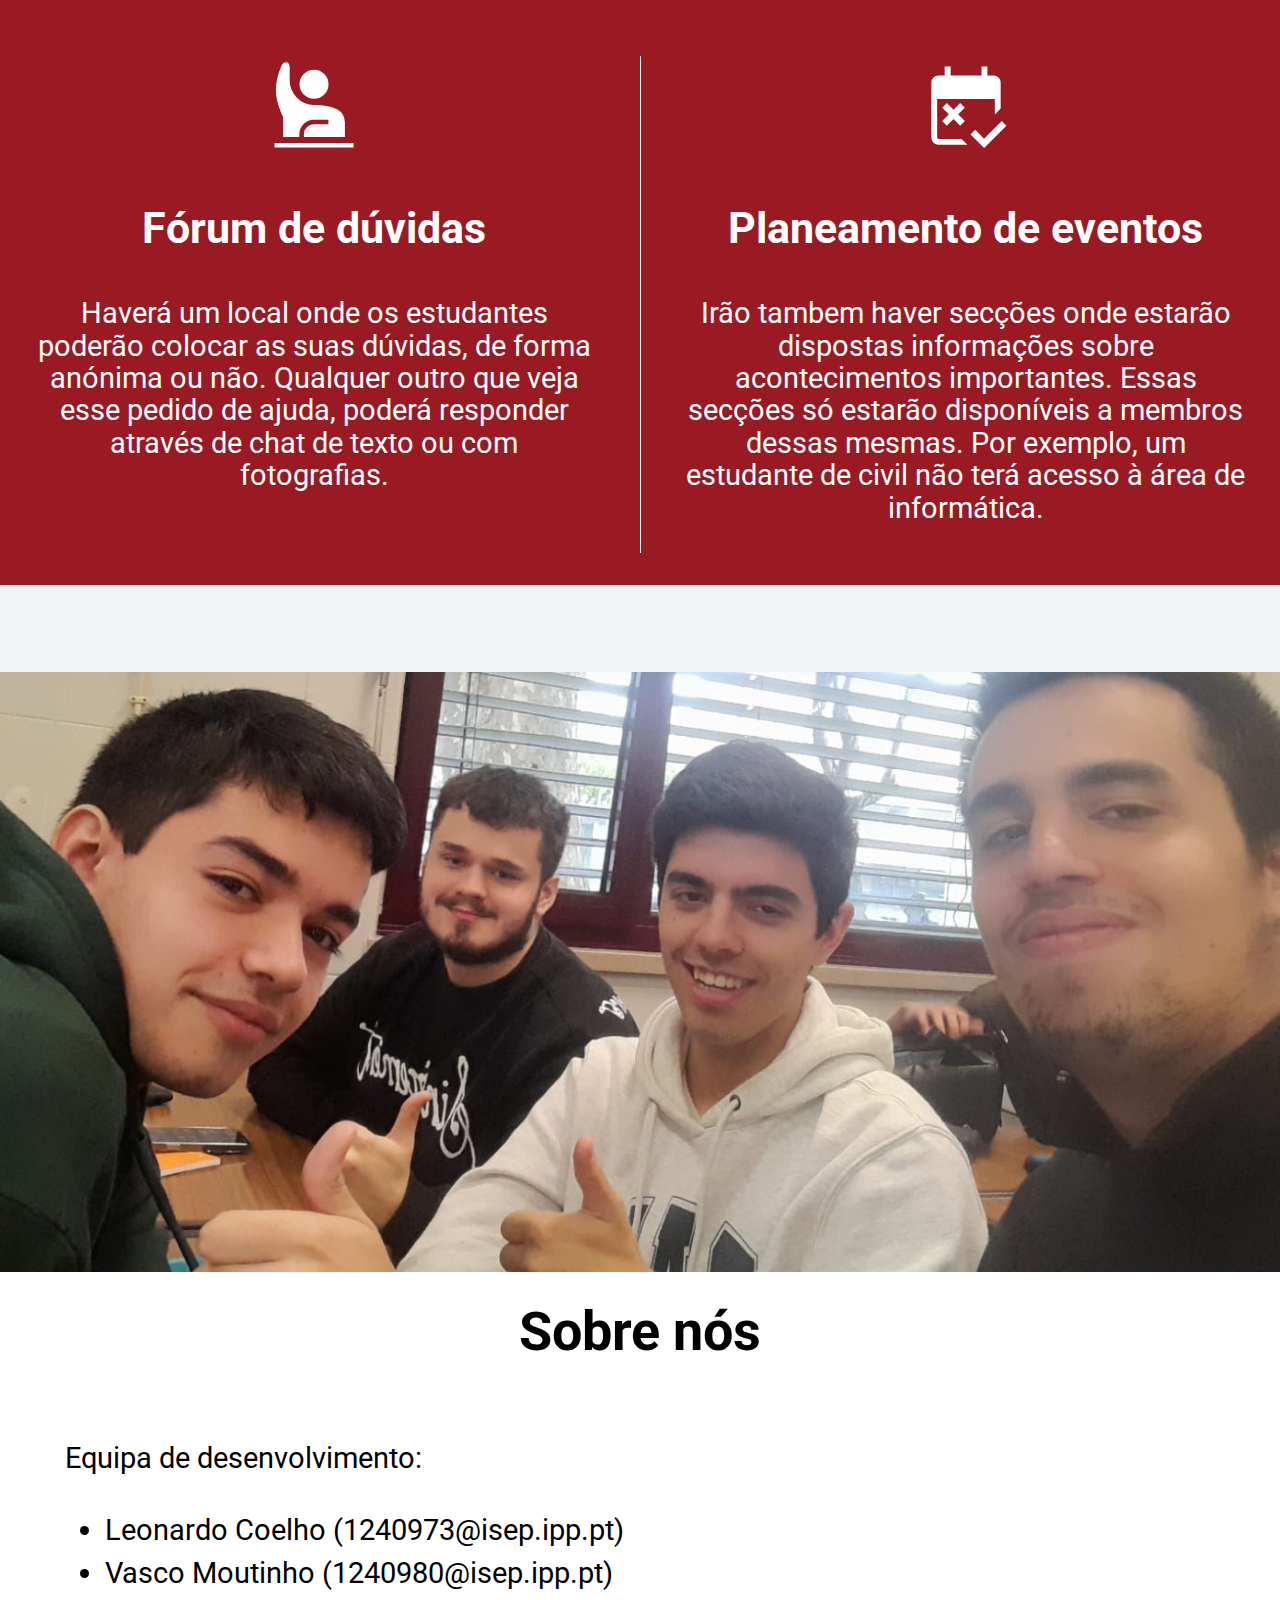
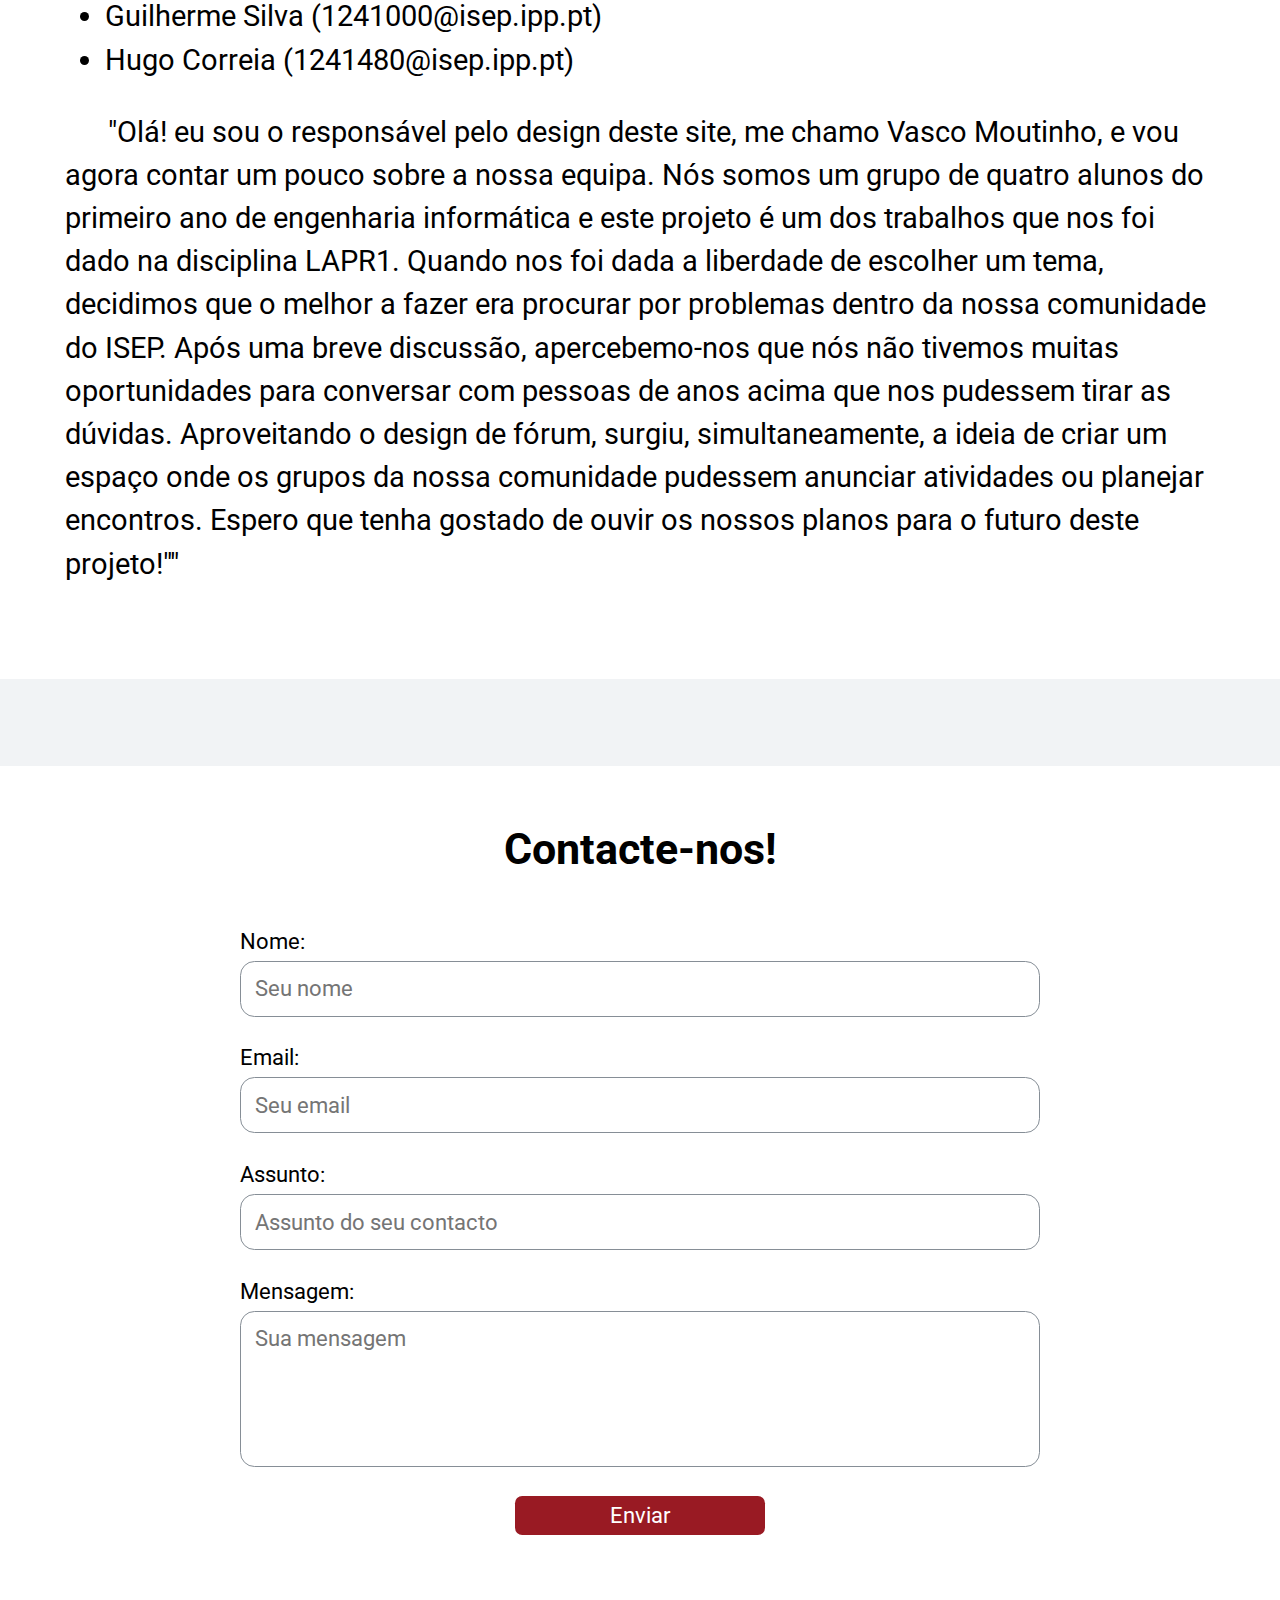
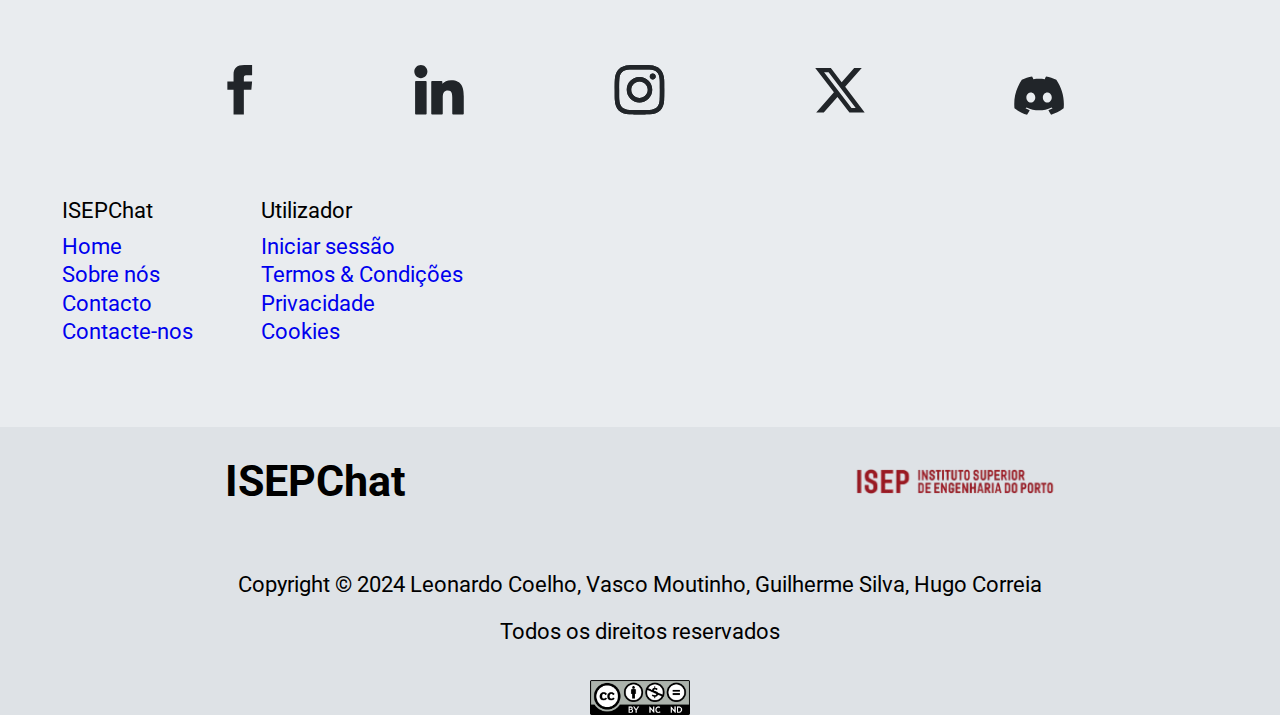
==== commit 396f50da: "Added mobile and tablet responsive design." ====
--- a/website/html/index.html
+++ b/website/html/index.html
@@ -50,6 +50,7 @@
         </section>
 
         <section class="section-2">
+            <img class="section-2__img-1" src="../img/group_of_young_students.png" alt="Grupo de estudantes">
             <h2>Funcionalidades</h2>
             <div class="section-2__features">
                 <div class="section-2__features__feature-1">
@@ -72,12 +73,11 @@
                     </p>
                 </div>
             </div>
-            <img class="section-2__img-1" src="../img/group_of_young_students.png" alt="Grupo de estudantes">
         </section>
 
         <section class="section-3">
+            <img src="../img/grlapr_cutted.jpg" alt="Foto dos desenvolvedores do ISEPChat" >
             <h2>Sobre nós</h2>
-            <img src="../img/grlapr_cutted.jpg" alt="Foto dos desenvolvedores do ISEPChat" >
             <div class="section-3__text-box">
                 <p>Equipa de desenvolvimento:</p>
                 <ul>
--- a/website/css/style.css
+++ b/website/css/style.css
@@ -26,21 +26,22 @@
     --gray_7: #495057;
     --gray_8: #343a40;
     --gray_9: #212529;
-    --isep: #991A23;
+    --pressed_btn: #0056b3;
+    --isep: #991a23;
 
     /* FONT SIZES */
-    --font_size_1: 0.25rem;    /* 4px */
-    --font_size_2: 0.5rem;     /* 8px */
-    --font_size_3: 0.75rem;    /* 12px */
-    --font_size_4: 1rem;       /* 16px */
-    --font_size_5: 1.25rem;    /* 20px */
-    --font_size_6: 1.5rem;     /* 24px */
-    --font_size_7: 1.75rem;    /* 28px */
-    --font_size_8: 2rem;       /* 32px */
-    --font_size_9: 2.25rem;    /* 36px */
-    --font_size_10: 3rem;      /* 48px */
-    --font_size_11: 3.75rem;   /* 60px */
-    --font_size_12: 4.5rem;    /* 72px */
+    --font_size_1: 0.225rem;    /* 3.6px */
+    --font_size_2: 0.45rem;     /* 7.2px */
+    --font_size_3: 0.675rem;    /* 10.8px */
+    --font_size_4: 0.9rem;      /* 14.4px */
+    --font_size_5: 1.125rem;    /* 18px */
+    --font_size_6: 1.35rem;     /* 21.6px */
+    --font_size_7: 1.575rem;    /* 25.2px */
+    --font_size_8: 1.8rem;      /* 28.8px */
+    --font_size_9: 2.025rem;    /* 32.4px */
+    --font_size_10: 2.7rem;     /* 43.2px */
+    --font_size_11: 3.375rem;   /* 54px */
+    --font_size_12: 4.05rem;    /* 64.8px */    
 
     /* FONT WEIGHTS */
     --font_weight_title: 600;
@@ -54,24 +55,19 @@
     --line_height_description: 1.25rem;
     --line_height_small_description: 1rem;
 
-    --space_1: 0.25rem;    /* 4px */
-    --space_2: 0.5rem;     /* 8px */
-    --space_3: 0.75rem;    /* 12px */
-    --space_4: 1rem;       /* 16px */
-    --space_5: 1.25rem;    /* 20px */
-    --space_6: 1.5rem;     /* 24px */
-    --space_7: 1.75rem;    /* 28px */
-    --space_8: 2rem;       /* 32px */
-    --space_9: 2.25rem;    /* 36px */
-    --space_10: 3rem;      /* 48px */
-    --space_11: 3.75rem;   /* 60px */
-    --space_12: 4.5rem;    /* 72px */
-    --space_13: 6.0rem;    /* 72px */
-
-
-    /* MEDIA QUERIES */
-    --mobile_max_width: 425px;
-    --tablet_max_width: 768px;
+    --space_1: 0.225rem;    /* 3.6px */
+    --space_2: 0.45rem;     /* 7.2px */
+    --space_3: 0.675rem;    /* 10.8px */
+    --space_4: 0.9rem;      /* 14.4px */
+    --space_5: 1.125rem;    /* 18px */
+    --space_6: 1.35rem;     /* 21.6px */
+    --space_7: 1.575rem;    /* 25.2px */
+    --space_8: 1.8rem;      /* 28.8px */
+    --space_9: 2.025rem;    /* 32.4px */
+    --space_10: 2.7rem;     /* 43.2px */
+    --space_11: 3.375rem;   /* 54px */
+    --space_12: 4.05rem;    /* 64.8px */
+    --space_13: 5.4rem;     /* 64.8px */        
 
     /* MISC */
     --space_between_sections: var(--space_13);
@@ -233,8 +229,13 @@
     .section-3__text-box {
         grid-column: 2 / 3;
         grid-row: 2 / 3;
+        margin-bottom: var(--space_12);
         padding: 0 var(--space_12);
         overflow-y: auto;
+
+        p:first-child {
+            text-indent: 0;
+        }
 
         li {
             font-size: var(--font_size_8);
@@ -261,7 +262,7 @@
 .section-form {
     margin-top: var(--space_between_sections);
     background-color: var(--white);
-    padding: var(--space_8) var(--space_12)  var(--space_12);
+    padding: var(--space_8) var(--space_12) var(--space_12) var(--space_12);
     display: flex;
     flex-direction: column;
     align-items: center;
@@ -276,7 +277,8 @@
     .contact-form {
         display: flex;
         flex-direction: column;
-        min-width: 800px;
+        max-width: 800px;
+        width: 100%;
     }
     
     .contact-form label {
@@ -290,7 +292,7 @@
         border: 1px solid var(--gray_6);
         border-radius: var(--space_4);
         font-size: var(--font_size_6);
-        width: 100%;
+
     }
     
     .contact-form textarea {
@@ -300,19 +302,20 @@
     .submit-btn {
         background-color: var(--isep);
         color: var(--white);
-        padding: var(--space_2);
+        padding: var(--space_2) var(--space_4);
         border: none;
         border-radius: var(--space_2);
         font-size: var(--font_size_6);
         cursor: pointer;
-        width: 250px;
+        width: 100%;
+        max-width: 250px;
         transition: background-color 0.3s;
         align-self: center;
         margin-top: var(--space_8);
     }
     
     .submit-btn:hover {
-        background-color: #0056b3;
+        background-color: var(--pressed_btn);
     }
 }
 
@@ -331,7 +334,8 @@
             align-self: center;
             display: flex;
             justify-content: space-around;
-            width: 1000px;
+            width: 100%;
+            max-width: 1000px;
 
             .footer__div-1__social-medias__social-media-icon {
                 height: 50px;
@@ -411,4 +415,206 @@
             width: 100px;
         }
     }
+}
+
+/******************  LAPTOP STYLES  ******************/
+@media (max-width: 1440px) {
+    .section-2 {
+        display: flex;
+        flex-direction: column;
+
+        h2 {
+            font-size: var(--font_size_11);
+            margin-top: var(--space_8);
+            margin-bottom: var(--space_12);
+        }
+
+        .section-2__img-1 {
+            height: 600px;
+        }
+    }
+    
+    .section-3 {
+        display: flex;
+        flex-direction: column;
+        max-height: none;
+
+        h2 {
+            font-size: var(--font_size_11)
+        }
+
+        img {
+            height: 600px;
+        }
+    }
+}
+
+/******************  TABLET STYLES  ******************/
+@media (max-width: 768px) {
+    header {
+        display: flex;
+        flex-direction: column;
+
+        a {
+            h1 {
+                font-size: var(--font_size_10);
+                margin-top: var(--space_6);
+            }
+        }
+
+        nav {
+           column-gap: var(--space_6); 
+        }
+    }
+
+    .section-1 {
+        .div-1 {
+            img {
+                display: none;
+            }
+        }
+    }
+
+    .section-2 {
+
+        h2 {
+            font-size: var(--font_size_9);
+        }
+
+        .section-2__features {
+            flex-direction: column;
+            align-items: center;
+
+            .section-2__features__feature-1, .section-2__features__feature-2 {
+                width: 100%;
+            }
+        }
+    }
+
+    footer {
+        .footer__div-1 {
+            .footer__div-1__social-medias {
+                width: 400px;
+                column-gap: 100px;
+                row-gap: var(--space_10);
+                justify-content: center;
+                flex-wrap: wrap;
+            }
+        }
+    }
+}
+
+/******************  MOBILE STYLES  ******************/
+@media (max-width: 425px) {
+    header {
+        display: flex;
+        flex-direction: column;
+
+        a {
+            h1 {
+                margin-top: var(--space_6);
+                margin-bottom: var(--space_10);
+            }
+        }
+
+        nav {
+            flex-direction: column;
+
+               p {
+                   text-align: center;
+                   margin-top: 0;
+               }
+        }
+    }
+
+    .section-1 {
+        padding: var(--space_8) var(--space_6);
+
+        h2 {
+            font-size: var(--font_size_9    );
+            margin-top: var(--space_4);
+            text-align: center
+        }
+
+        p {
+            text-indent: 0;
+            font-size: var(--font_size_7);
+            text-align: center;
+        }
+    }
+
+    .section-2 {
+        h2 {
+            font-size: var(--font_size_8);
+        }
+
+        .section-2__img-1 {
+            height: fit-content;
+            object-fit: contain;
+        }
+
+        .section-2__features {
+            padding: 0 var(--space_7) var(--space_6) var(--space_9);
+
+            h3 {
+                font-size: var(--font_size_9);
+            }
+
+            p {
+                font-size: var(--font_size_7);
+            }
+        }
+    }
+
+    .section-3 {
+        h2 {
+            font-size: var(--font_size_9);
+        } 
+
+        img {
+            height: fit-content;
+            object-fit: contain;
+        }
+
+        .section-3__text-box {
+            padding: 0 var(--space_6);
+
+            p {
+                font-size: var(--font_size_7);
+                text-align: center;
+                text-indent: 0;
+            }
+
+            li {
+                text-indent: 0;
+                font-size: var(--font_size_6);
+            }
+        }
+    }
+
+    .section-form {
+        padding: var(--space_8) var(--space_8) var(--space_12) var(--space_8);
+    }
+
+    footer {
+        .footer__div-1 {
+            .footer__div-1__navigation-map {
+                flex-direction: column;
+            }
+
+            .footer__div-1__social-medias {
+                width: 300px;
+
+                .footer__div-1__social-medias__social-media-icon {
+                    width: 40px;
+                }
+            }
+        }
+
+        .footer__div-2 {
+            .footer__div-2__logos-container {
+                flex-direction: column;
+            }
+        }
+    }
 }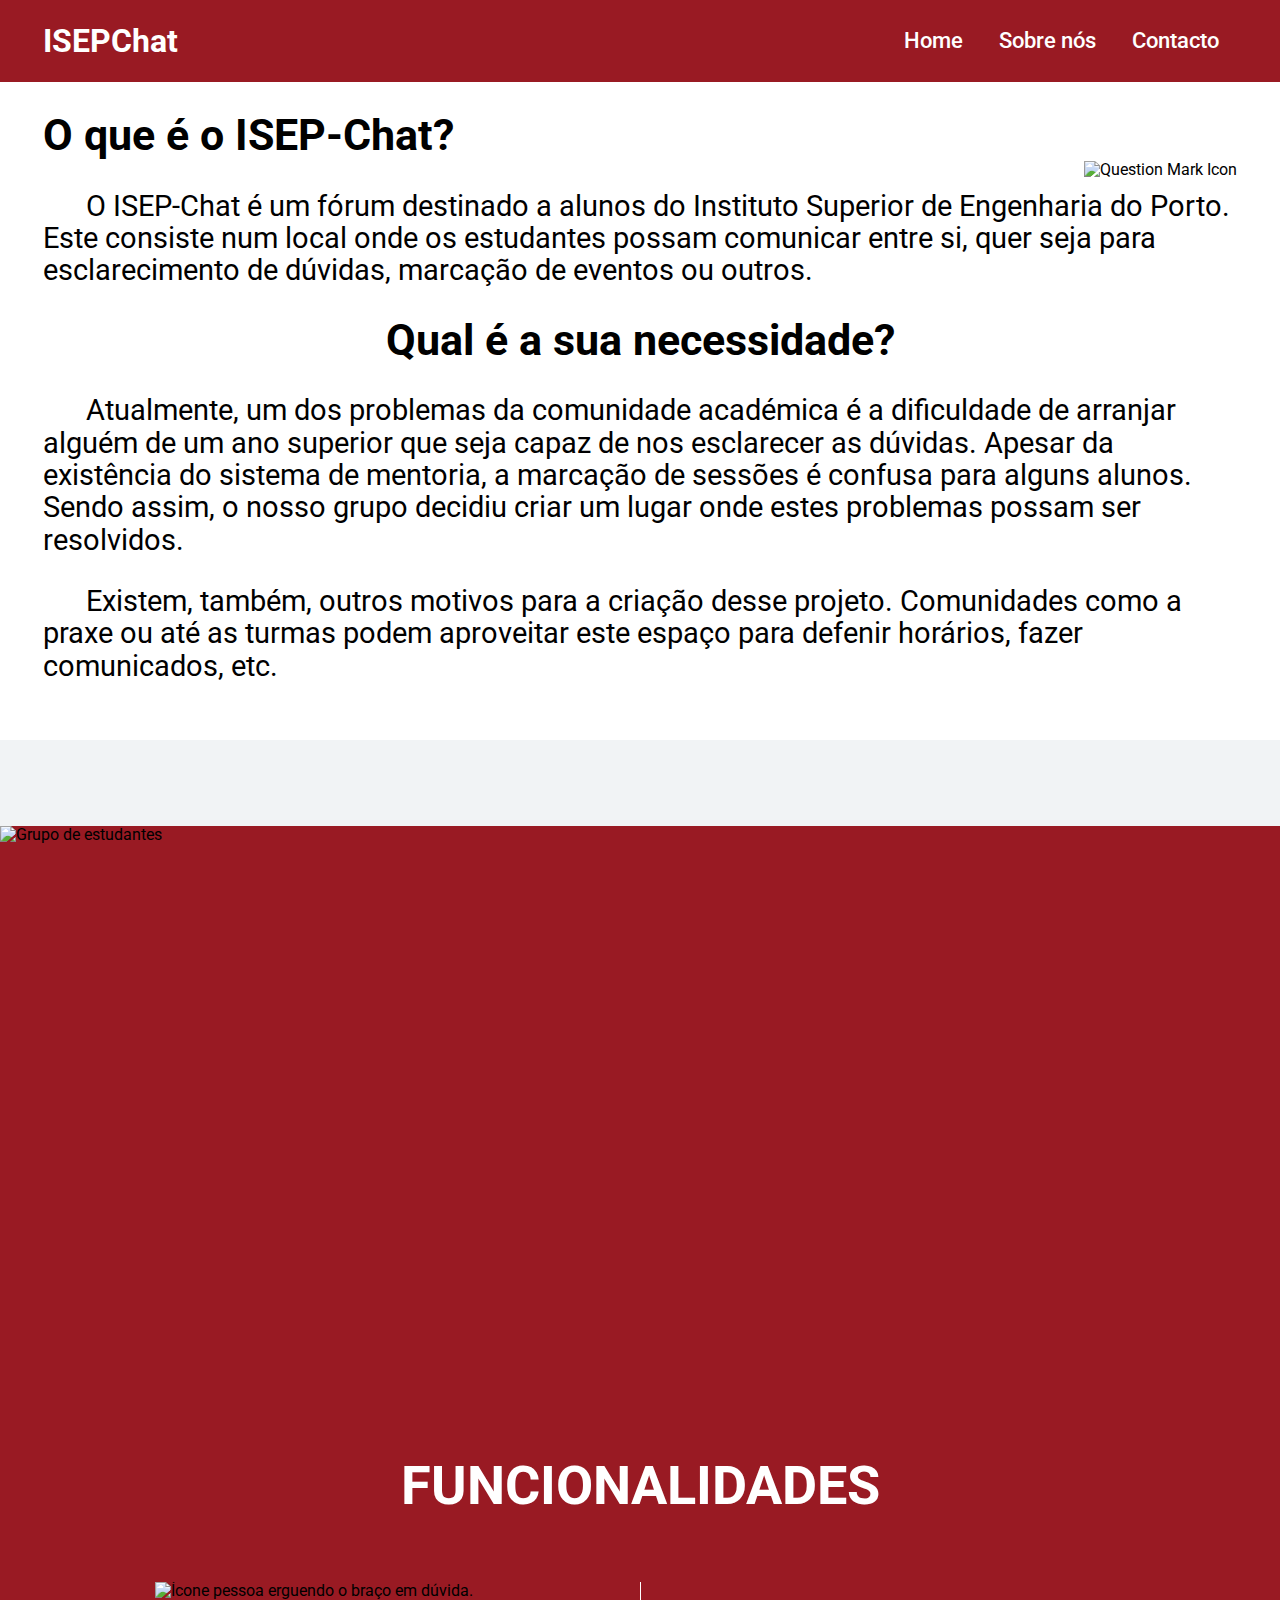
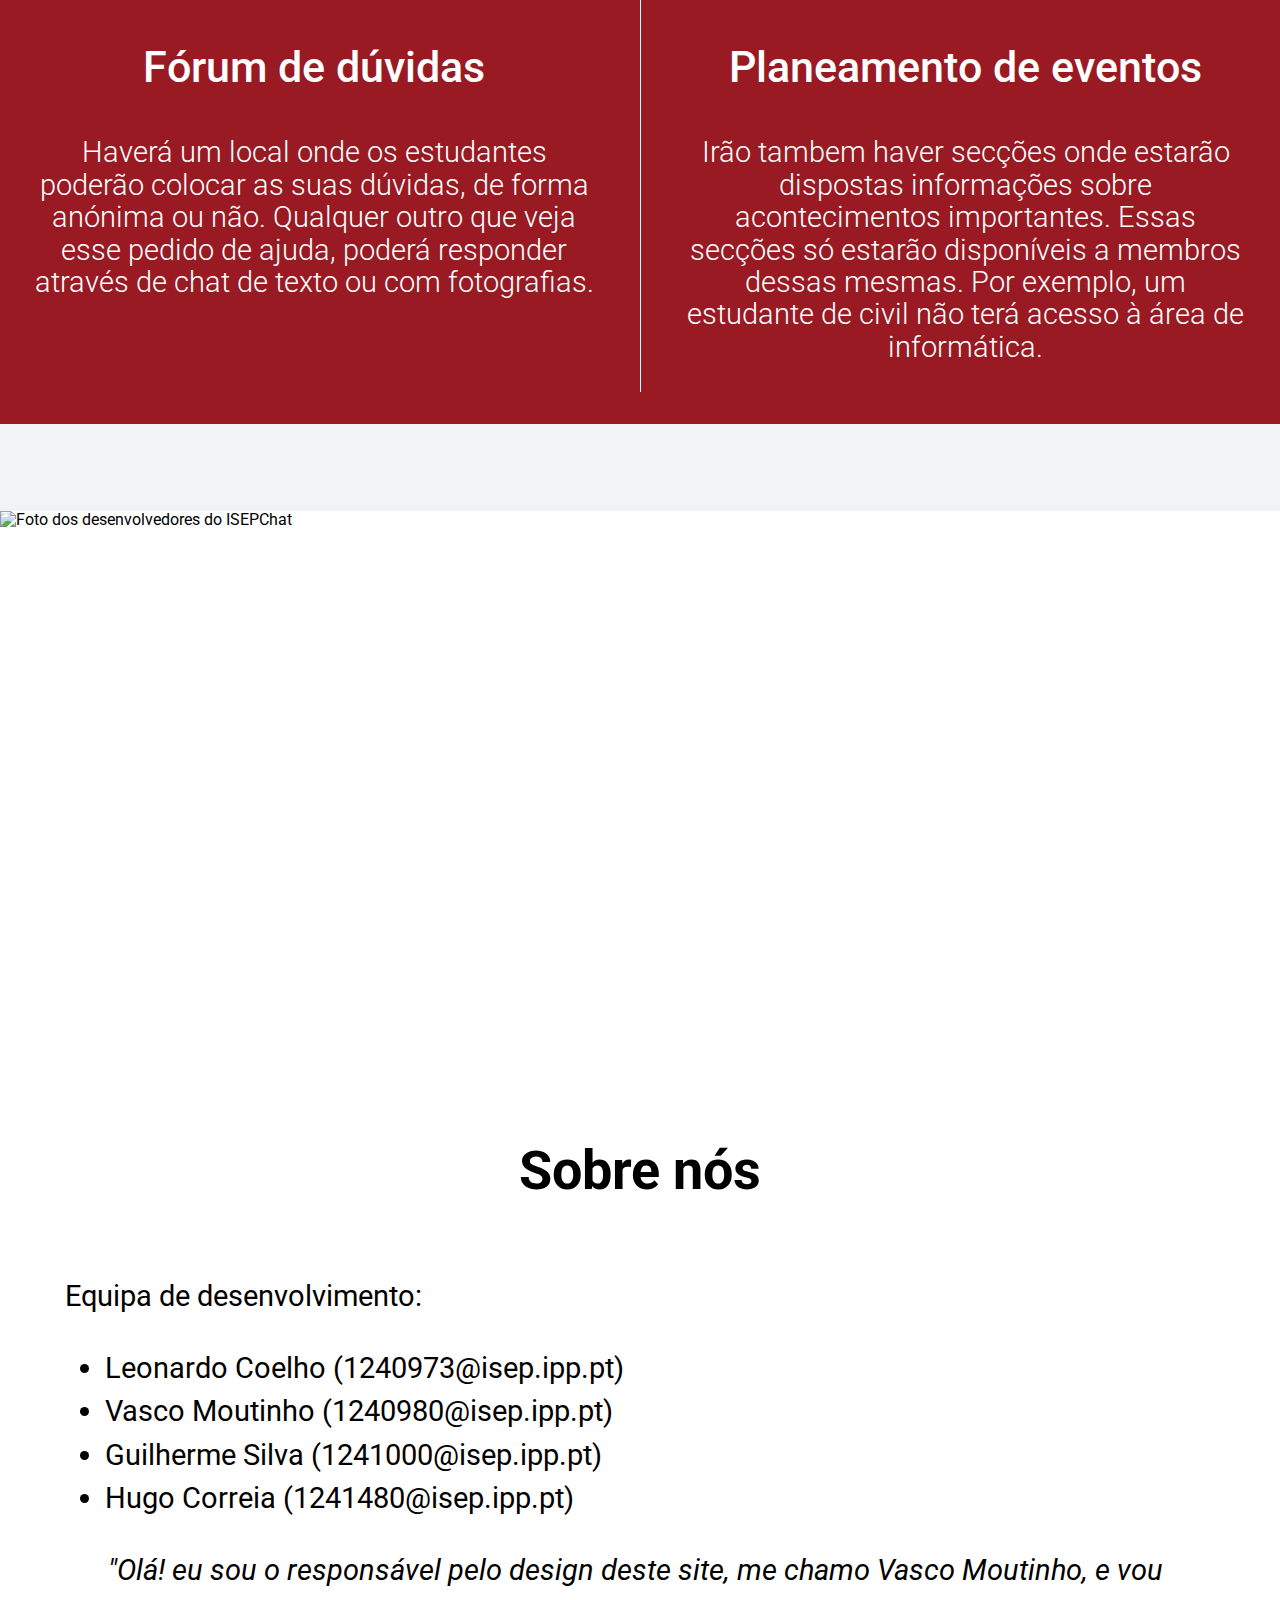
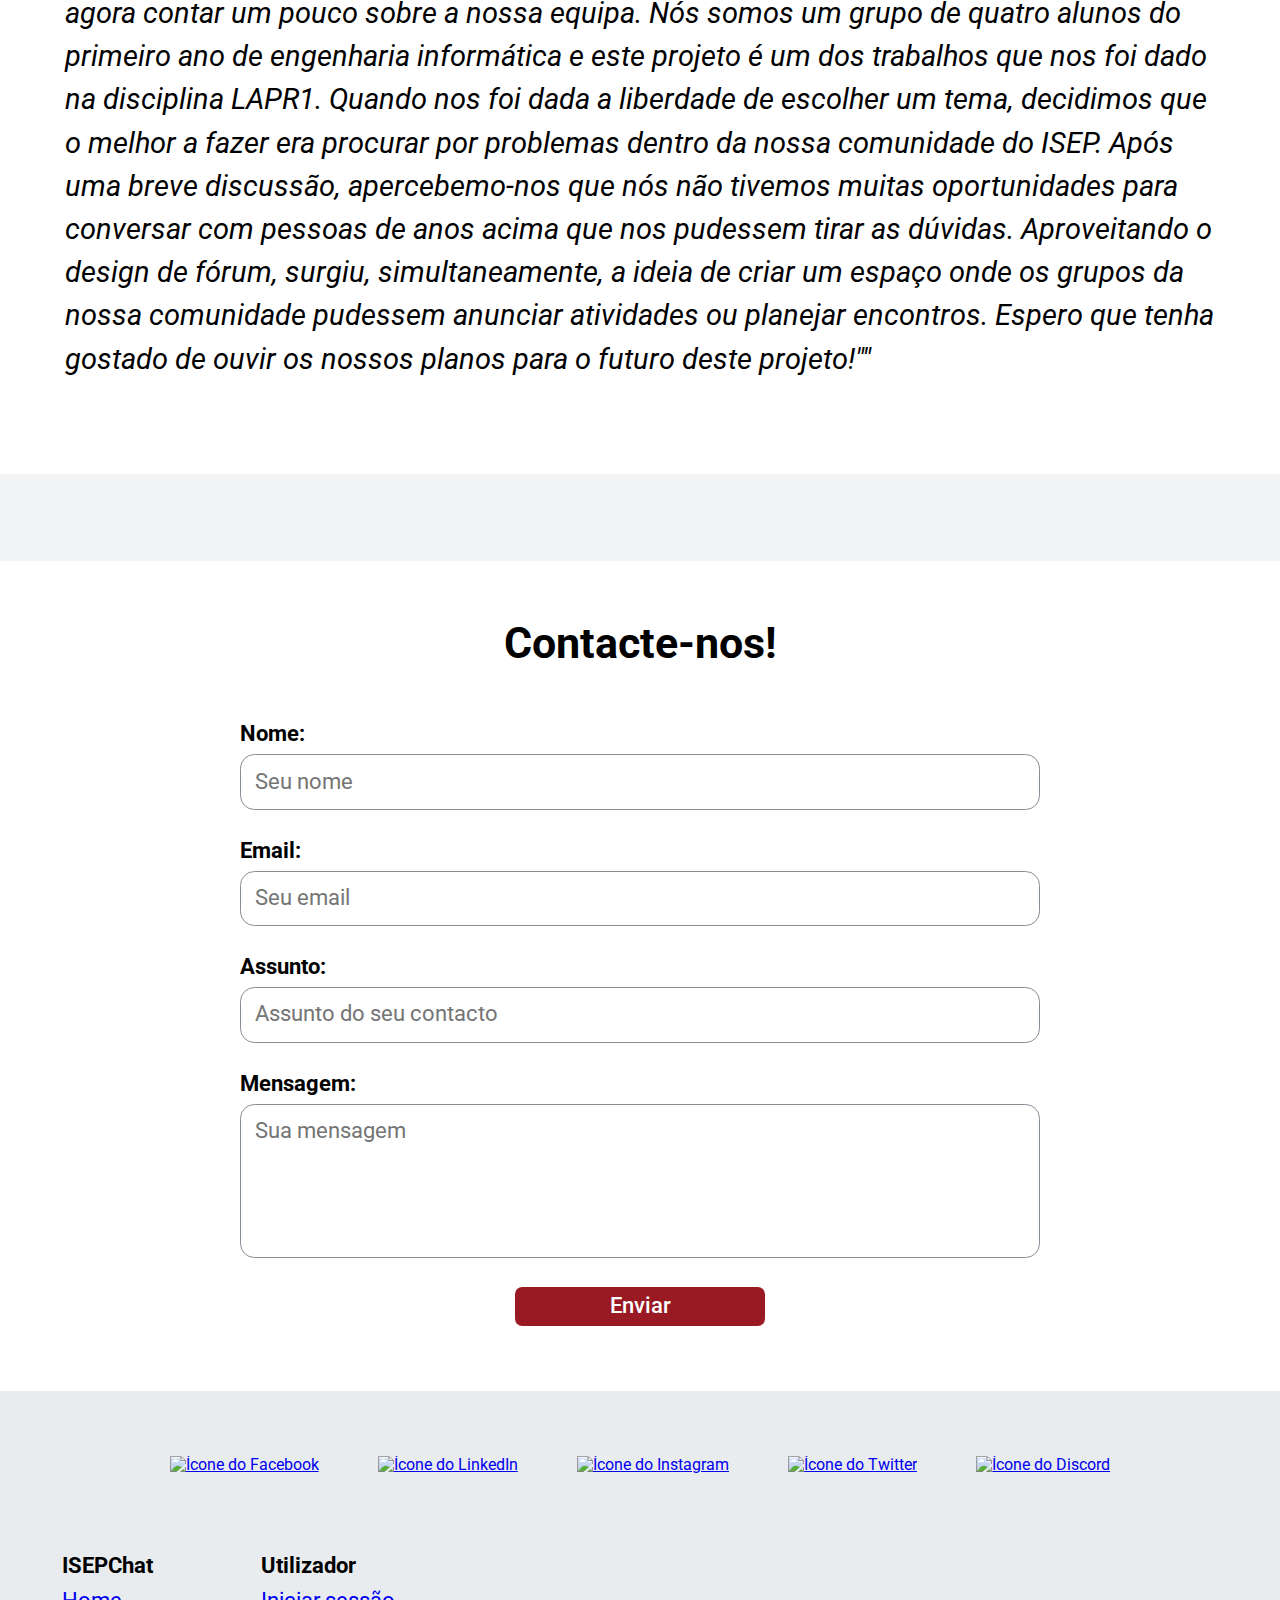
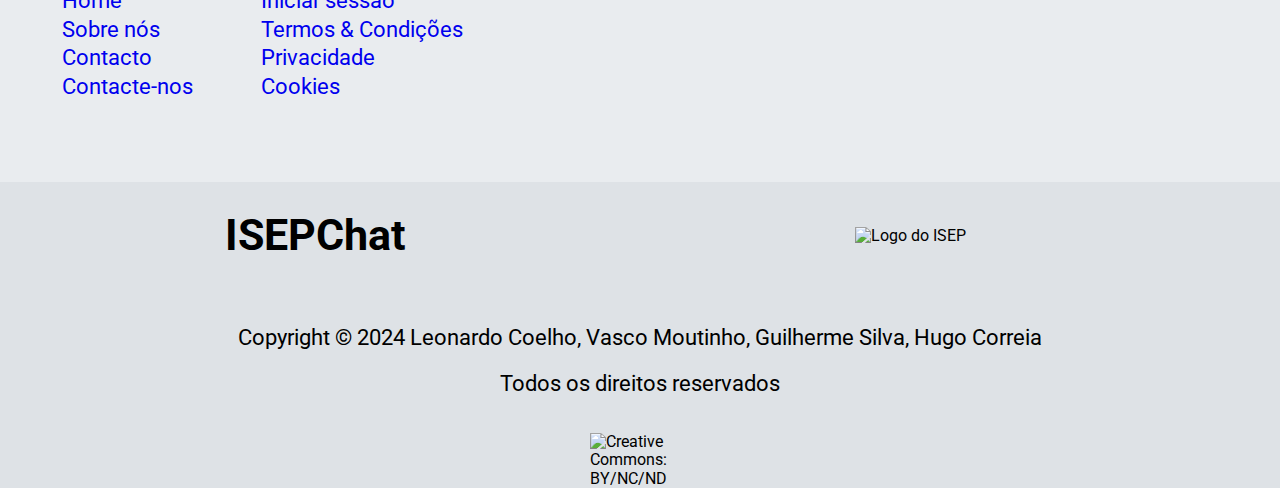
==== commit 6b4b77fb: "Added contact form functionality: messages can now be sent from deployed website to Realtime Databas" ====
--- a/website/html/index.html
+++ b/website/html/index.html
@@ -13,6 +13,1065 @@
     <link href="https://fonts.googleapis.com/css2?family=Roboto:ital,wght@0,100;0,300;0,400;0,500;0,700;0,900;1,100;1,300;1,400;1,500;1,700;1,900&display=swap" rel="stylesheet">
     <!-- -->
 </head>
+
+<style>
+/***********************************************************************/
+/**************************   normalize.css   **************************/
+/***********************************************************************/
+
+/*! normalize.css v8.0.1 | MIT License | github.com/necolas/normalize.css */
+
+/* Document
+   ========================================================================== */
+
+/**
+ * 1. Correct the line height in all browsers.
+ * 2. Prevent adjustments of font size after orientation changes in iOS.
+ */
+
+ html {
+  line-height: 1.15; /* 1 */
+  -webkit-text-size-adjust: 100%; /* 2 */
+}
+
+/* Sections
+   ========================================================================== */
+
+/**
+ * Remove the margin in all browsers.
+ */
+
+body {
+  margin: 0;
+}
+
+/**
+ * Render the `main` element consistently in IE.
+ */
+
+main {
+  display: block;
+}
+
+/**
+ * Correct the font size and margin on `h1` elements within `section` and
+ * `article` contexts in Chrome, Firefox, and Safari.
+ */
+
+h1 {
+  font-size: 2em;
+  margin: 0.67em 0;
+}
+
+/* Grouping content
+   ========================================================================== */
+
+/**
+ * 1. Add the correct box sizing in Firefox.
+ * 2. Show the overflow in Edge and IE.
+ */
+
+hr {
+  box-sizing: content-box; /* 1 */
+  height: 0; /* 1 */
+  overflow: visible; /* 2 */
+}
+
+/**
+ * 1. Correct the inheritance and scaling of font size in all browsers.
+ * 2. Correct the odd `em` font sizing in all browsers.
+ */
+
+pre {
+  font-family: monospace, monospace; /* 1 */
+  font-size: 1em; /* 2 */
+}
+
+/* Text-level semantics
+   ========================================================================== */
+
+/**
+ * Remove the gray background on active links in IE 10.
+ */
+
+a {
+  background-color: transparent;
+}
+
+/**
+ * 1. Remove the bottom border in Chrome 57-
+ * 2. Add the correct text decoration in Chrome, Edge, IE, Opera, and Safari.
+ */
+
+abbr[title] {
+  border-bottom: none; /* 1 */
+  text-decoration: underline; /* 2 */
+  text-decoration: underline dotted; /* 2 */
+}
+
+/**
+ * Add the correct font weight in Chrome, Edge, and Safari.
+ */
+
+b,
+strong {
+  font-weight: bolder;
+}
+
+/**
+ * 1. Correct the inheritance and scaling of font size in all browsers.
+ * 2. Correct the odd `em` font sizing in all browsers.
+ */
+
+code,
+kbd,
+samp {
+  font-family: monospace, monospace; /* 1 */
+  font-size: 1em; /* 2 */
+}
+
+/**
+ * Add the correct font size in all browsers.
+ */
+
+small {
+  font-size: 80%;
+}
+
+/**
+ * Prevent `sub` and `sup` elements from affecting the line height in
+ * all browsers.
+ */
+
+sub,
+sup {
+  font-size: 75%;
+  line-height: 0;
+  position: relative;
+  vertical-align: baseline;
+}
+
+sub {
+  bottom: -0.25em;
+}
+
+sup {
+  top: -0.5em;
+}
+
+/* Embedded content
+   ========================================================================== */
+
+/**
+ * Remove the border on images inside links in IE 10.
+ */
+
+img {
+  border-style: none;
+}
+
+/* Forms
+   ========================================================================== */
+
+/**
+ * 1. Change the font styles in all browsers.
+ * 2. Remove the margin in Firefox and Safari.
+ */
+
+button,
+input,
+optgroup,
+select,
+textarea {
+  font-family: inherit; /* 1 */
+  font-size: 100%; /* 1 */
+  line-height: 1.15; /* 1 */
+  margin: 0; /* 2 */
+}
+
+/**
+ * Show the overflow in IE.
+ * 1. Show the overflow in Edge.
+ */
+
+button,
+input { /* 1 */
+  overflow: visible;
+}
+
+/**
+ * Remove the inheritance of text transform in Edge, Firefox, and IE.
+ * 1. Remove the inheritance of text transform in Firefox.
+ */
+
+button,
+select { /* 1 */
+  text-transform: none;
+}
+
+/**
+ * Correct the inability to style clickable types in iOS and Safari.
+ */
+
+button,
+[type="button"],
+[type="reset"],
+[type="submit"] {
+  -webkit-appearance: button;
+}
+
+/**
+ * Remove the inner border and padding in Firefox.
+ */
+
+button::-moz-focus-inner,
+[type="button"]::-moz-focus-inner,
+[type="reset"]::-moz-focus-inner,
+[type="submit"]::-moz-focus-inner {
+  border-style: none;
+  padding: 0;
+}
+
+/**
+ * Restore the focus styles unset by the previous rule.
+ */
+
+button:-moz-focusring,
+[type="button"]:-moz-focusring,
+[type="reset"]:-moz-focusring,
+[type="submit"]:-moz-focusring {
+  outline: 1px dotted ButtonText;
+}
+
+/**
+ * Correct the padding in Firefox.
+ */
+
+fieldset {
+  padding: 0.35em 0.75em 0.625em;
+}
+
+/**
+ * 1. Correct the text wrapping in Edge and IE.
+ * 2. Correct the color inheritance from `fieldset` elements in IE.
+ * 3. Remove the padding so developers are not caught out when they zero out
+ *    `fieldset` elements in all browsers.
+ */
+
+legend {
+  box-sizing: border-box; /* 1 */
+  color: inherit; /* 2 */
+  display: table; /* 1 */
+  max-width: 100%; /* 1 */
+  padding: 0; /* 3 */
+  white-space: normal; /* 1 */
+}
+
+/**
+ * Add the correct vertical alignment in Chrome, Firefox, and Opera.
+ */
+
+progress {
+  vertical-align: baseline;
+}
+
+/**
+ * Remove the default vertical scrollbar in IE 10+.
+ */
+
+textarea {
+  overflow: auto;
+}
+
+/**
+ * 1. Add the correct box sizing in IE 10.
+ * 2. Remove the padding in IE 10.
+ */
+
+[type="checkbox"],
+[type="radio"] {
+  box-sizing: border-box; /* 1 */
+  padding: 0; /* 2 */
+}
+
+/**
+ * Correct the cursor style of increment and decrement buttons in Chrome.
+ */
+
+[type="number"]::-webkit-inner-spin-button,
+[type="number"]::-webkit-outer-spin-button {
+  height: auto;
+}
+
+/**
+ * 1. Correct the odd appearance in Chrome and Safari.
+ * 2. Correct the outline style in Safari.
+ */
+
+[type="search"] {
+  -webkit-appearance: textfield; /* 1 */
+  outline-offset: -2px; /* 2 */
+}
+
+/**
+ * Remove the inner padding in Chrome and Safari on macOS.
+ */
+
+[type="search"]::-webkit-search-decoration {
+  -webkit-appearance: none;
+}
+
+/**
+ * 1. Correct the inability to style clickable types in iOS and Safari.
+ * 2. Change font properties to `inherit` in Safari.
+ */
+
+::-webkit-file-upload-button {
+  -webkit-appearance: button; /* 1 */
+  font: inherit; /* 2 */
+}
+
+/* Interactive
+   ========================================================================== */
+
+/*
+ * Add the correct display in Edge, IE 10+, and Firefox.
+ */
+
+details {
+  display: block;
+}
+
+/*
+ * Add the correct display in all browsers.
+ */
+
+summary {
+  display: list-item;
+}
+
+/* Misc
+   ========================================================================== */
+
+/**
+ * Add the correct display in IE 10+.
+ */
+
+template {
+  display: none;
+}
+
+/**
+ * Add the correct display in IE 10.
+ */
+
+[hidden] {
+  display: none;
+}
+
+/******************************************************************/
+/**************************   font.css   **************************/
+/******************************************************************/
+
+.roboto-thin {
+    font-family: "Roboto", sans-serif;
+    font-weight: 100;
+    font-style: normal;
+}
+
+.roboto-light {
+    font-family: "Roboto", sans-serif;
+    font-weight: 300;
+    font-style: normal;
+}
+
+.roboto-regular {
+    font-family: "Roboto", sans-serif;
+    font-weight: 400;
+    font-style: normal;
+}
+
+.roboto-medium {
+    font-family: "Roboto", sans-serif;
+    font-weight: 500;
+    font-style: normal;
+}
+
+.roboto-bold {
+    font-family: "Roboto", sans-serif;
+    font-weight: 700;
+    font-style: normal;
+}
+
+.roboto-black {
+    font-family: "Roboto", sans-serif;
+    font-weight: 900;
+    font-style: normal;
+}
+
+.roboto-thin-italic {
+    font-family: "Roboto", sans-serif;
+    font-weight: 100;
+    font-style: italic;
+}
+
+.roboto-light-italic {
+    font-family: "Roboto", sans-serif;
+    font-weight: 300;
+    font-style: italic;
+}
+
+.roboto-regular-italic {
+    font-family: "Roboto", sans-serif;
+    font-weight: 400;
+    font-style: italic;
+}
+
+.roboto-medium-italic {
+    font-family: "Roboto", sans-serif;
+    font-weight: 500;
+    font-style: italic;
+}
+
+.roboto-bold-italic {
+    font-family: "Roboto", sans-serif;
+    font-weight: 700;
+    font-style: italic;
+}
+
+.roboto-black-italic {
+    font-family: "Roboto", sans-serif;
+    font-weight: 900;
+    font-style: italic;
+}
+
+/*******************************************************************/
+/**************************   style.css   **************************/
+/*******************************************************************/
+
+* {
+    box-sizing: border-box;
+    font-family: 'Roboto', sans-serif;
+}
+
+body {
+    margin: 0;
+    padding: 0;
+    background-color: var(--gray_1);
+}
+
+/* VARIABLES */
+:root {
+    /* COLOR */
+    --black:black;
+    --semi_transparent_black: #00000080;
+    --white: white;
+    --transparent: #ffffff00;
+    --gray_0: #f8f9fa;
+    --gray_1: #f1f3f5;
+    --gray_2: #e9ecef;
+    --gray_3: #dee2e6;
+    --gray_4: #ced4da;
+    --gray_5: #adb5bd;
+    --gray_6: #868e96;
+    --gray_7: #495057;
+    --gray_8: #343a40;
+    --gray_9: #212529;
+    --pressed_btn: #0056b3;
+    --isep: #991a23;
+
+    /* FONT SIZES */
+    --font_size_1: 0.225rem;    /* 3.6px */
+    --font_size_2: 0.45rem;     /* 7.2px */
+    --font_size_3: 0.675rem;    /* 10.8px */
+    --font_size_4: 0.9rem;      /* 14.4px */
+    --font_size_5: 1.125rem;    /* 18px */
+    --font_size_6: 1.35rem;     /* 21.6px */
+    --font_size_7: 1.575rem;    /* 25.2px */
+    --font_size_8: 1.8rem;      /* 28.8px */
+    --font_size_9: 2.025rem;    /* 32.4px */
+    --font_size_10: 2.7rem;     /* 43.2px */
+    --font_size_11: 3.375rem;   /* 54px */
+    --font_size_12: 4.05rem;    /* 64.8px */    
+
+    /* FONT WEIGHTS */
+    --font_weight_title: 600;
+    --font_weight_subtitle: 600;
+    --font_weight_description: 400;
+    --font_weight_small_description: 300;
+
+    /* LINE HEIGHTS */
+    --line_height_title: 2.375rem;
+    --line_height_subtitle: 1.5rem;
+    --line_height_description: 1.25rem;
+    --line_height_small_description: 1rem;
+
+    --space_1: 0.225rem;    /* 3.6px */
+    --space_2: 0.45rem;     /* 7.2px */
+    --space_3: 0.675rem;    /* 10.8px */
+    --space_4: 0.9rem;      /* 14.4px */
+    --space_5: 1.125rem;    /* 18px */
+    --space_6: 1.35rem;     /* 21.6px */
+    --space_7: 1.575rem;    /* 25.2px */
+    --space_8: 1.8rem;      /* 28.8px */
+    --space_9: 2.025rem;    /* 32.4px */
+    --space_10: 2.7rem;     /* 43.2px */
+    --space_11: 3.375rem;   /* 54px */
+    --space_12: 4.05rem;    /* 64.8px */
+    --space_13: 5.4rem;     /* 64.8px */        
+
+    /* MISC */
+    --space_between_sections: var(--space_13);
+}
+
+header {
+    display: flex;
+    justify-content: space-between;
+    align-items: center;
+    padding: 0 var(--space_10);
+    background-color: var(--isep);
+    box-shadow: 0 6px 12px rgba(0, 0, 0, 0.15);
+
+    a {
+        text-decoration: none;
+
+        h1 {
+            color: var(--white);
+            margin: var(--space_2) 0;
+        }
+    }    
+
+    nav {
+        display: flex;
+
+        a {
+            text-decoration: none;
+            color: var(--white);
+            padding: var(--space_2) var(--space_5);
+
+            p {
+                font-size: var(--space_6);
+            }
+        }
+
+        a:hover {
+            background-color: var(--white);
+            color: var(--isep);
+        }
+    }
+}
+
+.section-1 {
+    padding: var(--space_8) var(--space_10);
+    display: flex;
+    flex-direction: column;
+    background-color: var(--white);
+
+    .div-2 {
+        h2 {
+            text-align: center;
+        }
+    }
+
+    h2 {
+        font-size: var(--font_size_10);
+        margin: 0;
+    }
+
+    img {
+        display: flex;
+        max-width: 300px;
+        float: right;
+        margin-left: 20px;
+    }
+
+    p {
+        text-indent: var(--space_10);
+        font-size: var(--font_size_8);
+        line-height: var(--space_9);
+    }
+}
+
+.section-2 {
+    display: grid;
+    background-color: var(--isep);
+    grid-template-columns: 60% 40%;
+    grid-template-rows: 150px 1fr;
+    margin-top: var(--space_between_sections);
+    max-height: fit-content;
+
+    h2 {
+        color: var(--white);
+        text-align: center;
+        text-transform: uppercase;
+        font-size: var(--font_size_10);
+        margin: var(--space_6) 0 0 0;
+        grid-column: 1 / 2;
+        grid-row: 1 / 2;
+    }
+
+    
+    .section-2__features {
+        padding: 0 var(--space_9) var(--space_9) var(--space_9);
+        grid-column: 1 / 2;
+        grid-row: 2 / 3;
+        display: flex;
+        column-gap: var(--space_10);
+        
+        h3 {
+            font-size: var(--font_size_10);
+            color: var(--white);
+        }
+        
+        p {
+            font-size: var(--font_size_8);
+            line-height: var(--space_9);
+            color: var(--white);
+        }
+
+        img {
+            width: 100px;
+            fill: var(--white);
+        }
+        
+        .section-2__features__vertical-line {
+            width: 1px;
+            background-color: var(--white);
+        }
+        
+        .section-2__features__feature-1 {
+            width: 50%; 
+            text-align: center;
+        }
+        
+        .section-2__features__feature-2 {
+            width: 50%;
+            text-align: center;
+        }
+    }
+
+    .section-2__img-1 {
+        height: 100%;
+        width: 100%;
+        object-fit: cover;
+        grid-column: 2 / 3;
+        grid-row: 1 / 3;
+        max-height: 1000px;
+    }
+    
+}
+
+.section-3 {
+    display: grid;
+    grid-template-columns: 1fr 1fr;
+    grid-template-rows: 150px 1fr;
+    background-color: var(--white);
+    margin-top: var(--space_between_sections);
+    max-height: 1000px;
+
+    h2 {
+        grid-column: 2 / 3;
+        grid-row: 1 / 2;
+        font-size: var(--font_size_10);
+        margin-top: var(--space_8);
+        text-align: center;
+    }
+
+    .section-3__text-box {
+        grid-column: 2 / 3;
+        grid-row: 2 / 3;
+        margin-bottom: var(--space_12);
+        padding: 0 var(--space_12);
+        overflow-y: auto;
+
+        p:first-child {
+            text-indent: 0;
+        }
+
+        li {
+            font-size: var(--font_size_8);
+            line-height: var(--space_10);
+        }
+
+        p {
+            text-indent: var(--space_10);
+            font-size: var(--font_size_8);
+            line-height: var(--space_10);
+        }
+    }
+
+    img {
+        grid-column: 1 / 2;
+        grid-row: 1 / 3;
+        height: 100%;
+        width: 100%;
+        object-fit: cover;
+        max-height: 1000px;
+    }
+}
+
+.section-form {
+    margin-top: var(--space_between_sections);
+    background-color: var(--white);
+    padding: var(--space_8) var(--space_12) var(--space_12) var(--space_12);
+    display: flex;
+    flex-direction: column;
+    align-items: center;
+
+    h1 {
+        text-align: center;
+        margin-bottom: var(--space_7);
+        font-size: var(--font_size_10);
+    }
+    
+    /* Form Styles */
+    .contact-form {
+        display: flex;
+        flex-direction: column;
+        max-width: 800px;
+        width: 100%;
+    }
+    
+    .contact-form label {
+        font-size: var(--font_size_6);
+        margin-top: var(--space_8);
+        margin-bottom: var(--space_2);
+    }
+    
+    .contact-form input, .contact-form textarea {
+        padding: var(--space_4);
+        border: 1px solid var(--gray_6);
+        border-radius: var(--space_4);
+        font-size: var(--font_size_6);
+
+    }
+    
+    .contact-form textarea {
+        resize: none;
+    }
+    
+    .submit-btn {
+        background-color: var(--isep);
+        color: var(--white);
+        padding: var(--space_2) var(--space_4);
+        border: none;
+        border-radius: var(--space_2);
+        font-size: var(--font_size_6);
+        cursor: pointer;
+        width: 100%;
+        max-width: 250px;
+        transition: background-color 0.3s;
+        align-self: center;
+        margin-top: var(--space_8);
+    }
+    
+    .submit-btn:hover {
+        background-color: var(--pressed_btn);
+    }
+}
+
+footer {
+    height: fit-content;
+    width: 100%;
+
+    .footer__div-1 {
+        background-color: var(--gray_2);
+        display: flex;
+        flex-direction: column;
+        row-gap: var(--space_12);
+        padding: var(--space_12) var(--space_6);
+
+        .footer__div-1__social-medias {
+            align-self: center;
+            display: flex;
+            justify-content: space-around;
+            width: 100%;
+            max-width: 1000px;
+
+            .footer__div-1__social-medias__social-media-icon {
+                height: 50px;
+            }
+        }
+
+        .footer__div-1__navigation-map {
+            display: flex;
+            column-gap: var(--space_8);
+
+            ul {
+                margin: var(--space_4) 0;
+                list-style-type: none;
+
+                li:first-child {
+                    margin-bottom: var(--space_3);
+                }
+
+                li {
+                    margin-bottom: var(--space_1);
+                    font-size: var(--font_size_6);
+                    
+                    a {
+                        text-decoration: none;
+                    }
+                }
+            }
+        }
+
+        .footer__div-1__btn-container {
+            display: flex;
+            justify-content: space-around;
+            width: 100%;
+            a img {
+                height: auto;
+                width: calc(50vw - var(--space_3));
+                max-width: 200px;
+            }        
+        }
+    }
+
+    .footer__div-2 {
+        display: flex;
+        flex-direction: column;
+        justify-content: space-between;
+        align-items: center;
+        background-color: var(--gray_3);       
+        row-gap: var(--space_4);
+
+        .footer__div-2__logos-container {
+            display: flex;
+            justify-content: space-around;
+            align-items: center;
+            width: 100%;
+
+            h1 {
+                font-size: var(--font_size_10);
+            }
+
+            img {
+                object-fit: scale-down;
+                height: auto;
+                width: 40%;
+                max-width: 200px;
+                height: fit-content;
+            }
+        }
+
+        .footer__div-2__copyright-text p {
+            text-align: center;
+            font-size: var(--font_size_6);
+        }
+
+        .footer__div-2__copyright-img {
+            object-fit: scale-down;
+            height: auto;
+            width: 100px;
+        }
+    }
+}
+
+/******************  LAPTOP STYLES  ******************/
+@media (max-width: 1440px) {
+    .section-2 {
+        display: flex;
+        flex-direction: column;
+
+        h2 {
+            font-size: var(--font_size_11);
+            margin-top: var(--space_8);
+            margin-bottom: var(--space_12);
+        }
+
+        .section-2__img-1 {
+            height: 600px;
+        }
+    }
+    
+    .section-3 {
+        display: flex;
+        flex-direction: column;
+        max-height: none;
+
+        h2 {
+            font-size: var(--font_size_11)
+        }
+
+        img {
+            height: 600px;
+        }
+    }
+}
+
+/******************  TABLET STYLES  ******************/
+@media (max-width: 768px) {
+    header {
+        display: flex;
+        flex-direction: column;
+
+        a {
+            h1 {
+                font-size: var(--font_size_10);
+                margin-top: var(--space_6);
+            }
+        }
+
+        nav {
+           column-gap: var(--space_6); 
+        }
+    }
+
+    .section-1 {
+        .div-1 {
+            img {
+                display: none;
+            }
+        }
+    }
+
+    .section-2 {
+
+        h2 {
+            font-size: var(--font_size_9);
+        }
+
+        .section-2__features {
+            flex-direction: column;
+            align-items: center;
+
+            .section-2__features__feature-1, .section-2__features__feature-2 {
+                width: 100%;
+            }
+        }
+    }
+
+    footer {
+        .footer__div-1 {
+            .footer__div-1__social-medias {
+                width: 400px;
+                column-gap: 100px;
+                row-gap: var(--space_10);
+                justify-content: center;
+                flex-wrap: wrap;
+            }
+        }
+    }
+}
+
+/******************  MOBILE STYLES  ******************/
+@media (max-width: 425px) {
+    header {
+        display: flex;
+        flex-direction: column;
+
+        a {
+            h1 {
+                margin-top: var(--space_6);
+                margin-bottom: var(--space_10);
+            }
+        }
+
+        nav {
+            flex-direction: column;
+
+               p {
+                   text-align: center;
+                   margin-top: 0;
+               }
+        }
+    }
+
+    .section-1 {
+        padding: var(--space_8) var(--space_6);
+
+        h2 {
+            font-size: var(--font_size_9    );
+            margin-top: var(--space_4);
+            text-align: center
+        }
+
+        p {
+            text-indent: 0;
+            font-size: var(--font_size_7);
+            text-align: center;
+        }
+    }
+
+    .section-2 {
+        h2 {
+            font-size: var(--font_size_8);
+        }
+
+        .section-2__img-1 {
+            height: fit-content;
+            object-fit: contain;
+        }
+
+        .section-2__features {
+            padding: 0 var(--space_7) var(--space_6) var(--space_9);
+
+            h3 {
+                font-size: var(--font_size_9);
+            }
+
+            p {
+                font-size: var(--font_size_7);
+            }
+        }
+    }
+
+    .section-3 {
+        h2 {
+            font-size: var(--font_size_9);
+        } 
+
+        img {
+            height: fit-content;
+            object-fit: contain;
+        }
+
+        .section-3__text-box {
+            padding: 0 var(--space_6);
+
+            p {
+                font-size: var(--font_size_7);
+                text-align: center;
+                text-indent: 0;
+            }
+
+            li {
+                text-indent: 0;
+                font-size: var(--font_size_6);
+            }
+        }
+    }
+
+    .section-form {
+        padding: var(--space_8) var(--space_8) var(--space_12) var(--space_8);
+    }
+
+    footer {
+        .footer__div-1 {
+            .footer__div-1__navigation-map {
+                flex-direction: column;
+            }
+
+            .footer__div-1__social-medias {
+                width: 300px;
+
+                .footer__div-1__social-medias__social-media-icon {
+                    width: 40px;
+                }
+            }
+        }
+
+        .footer__div-2 {
+            .footer__div-2__logos-container {
+                flex-direction: column;
+            }
+        }
+    }
+}
+    
+</style>
+
 <body>
     <header>
         <a href="#"><h1>ISEPChat</h1></a>
@@ -27,7 +1086,7 @@
         <section class="section-1">
             <div class="div-1"> 
                 <h2>O que é o ISEP-Chat?</h2>
-                <img src="/website/img/images.jpg" alt="Question Mark Icon">
+                <img src="images.jpg" alt="Question Mark Icon">
                 <p>
                     O ISEP-Chat é um fórum destinado a alunos do Instituto Superior de Engenharia do Porto.
                     Este consiste num local onde os estudantes possam comunicar entre si, quer seja para
@@ -50,11 +1109,11 @@
         </section>
 
         <section class="section-2">
-            <img class="section-2__img-1" src="../img/group_of_young_students.png" alt="Grupo de estudantes">
+            <img class="section-2__img-1" src="group_of_young_students.png" alt="Grupo de estudantes">
             <h2>Funcionalidades</h2>
             <div class="section-2__features">
                 <div class="section-2__features__feature-1">
-                    <img src="../img/ic_person_raised_hand.svg" alt="Ícone pessoa erguendo o braço em dúvida.">
+                    <img src="ic_person_raised_hand.svg" alt="Ícone pessoa erguendo o braço em dúvida.">
                     <h3 class="roboto-medium">Fórum de dúvidas</h3>
                     <p class="roboto-light">
                         Haverá um local onde os estudantes poderão colocar as suas dúvidas, de forma anónima ou não. 
@@ -64,7 +1123,7 @@
                 </div>
                 <div class="section-2__features__vertical-line"></div>
                 <div class="section-2__features__feature-2">
-                    <img src="../img/ic_calendar_event.svg" alt="">
+                    <img src="ic_calendar_event.svg" alt="">
                     <h3 class="roboto-medium">Planeamento de eventos</h3>
                     <p class="roboto-light">
                         Irão tambem haver secções onde estarão dispostas informações sobre acontecimentos importantes.
@@ -76,7 +1135,7 @@
         </section>
 
         <section class="section-3">
-            <img src="../img/grlapr_cutted.jpg" alt="Foto dos desenvolvedores do ISEPChat" >
+            <img src="grlapr_cutted.jpg" alt="Foto dos desenvolvedores do ISEPChat" >
             <h2>Sobre nós</h2>
             <div class="section-3__text-box">
                 <p>Equipa de desenvolvimento:</p>
@@ -101,43 +1160,8 @@
         </section>
 
         <section class="section-form">
-            <!-- <form class="section-form__form" id="messageForm">
-                <h1 class="section-form__title">Form Title</h1>
-                <label class="section-form__form__label">
-                    Preencha o formulário:
-                </label>
-                <input 
-                    type="text"
-                    name="fullName"
-                    id="fullName"
-                    placeholder="Primeiro e último nome"
-                    required
-                />
-                <input
-                    type="email"
-                    name="email"
-                    id="email"
-                    placeholder="Endereço de email"
-                    required
-                />
-                <input
-                    type="text"
-                    name="subject"
-                    id="subject"
-                    placeholder="Assunto"
-                    required
-                />
-                <textarea
-                    name="message"
-                    id="message"
-                    placeholder="Digite sua mensagem..."
-                    required
-                ></textarea>
-                <button type="submit" class="btn--style-1">Enviar</button>
-            </form> -->
-        
             <h1>Contacte-nos!</h1>
-            <form class="contact-form" action="#" method="POST">
+            <form class="contact-form" onsubmit="submitForm(event)">
                 <label class="roboto-bold" for="name">Nome:</label>
                 <input type="text" id="name" name="name" placeholder="Seu nome" required>
                 
@@ -158,11 +1182,11 @@
     <footer>
         <div class="footer__div-1">
             <div class="footer__div-1__social-medias">
-                <a href="."><img class="footer__div-1__social-medias__social-media-icon" id="facebook-icon" src="../img/ic-facebook-alt-btn.svg" alt="Ícone do Facebook"></a>
-                <a href="."><img class="footer__div-1__social-medias__social-media-icon" id="linkedIn-icon" src="../img/ic-linked-in-alt-btn.svg" alt="Ícone do LinkedIn"></a>
-                <a href="."><img class="footer__div-1__social-medias__social-media-icon" id="instagram-icon" src="../img/ic-instagram-alt-btn.svg" alt="Ícone do Instagram"></a>
-                <a href="."><img class="footer__div-1__social-medias__social-media-icon" id="twitter-icon" src="../img/ic-x-twitter-alt-btn.svg" alt="Ícone do Twitter"></a>
-                <a href="."><img class="footer__div-1__social-medias__social-media-icon" id="discord-icon" src="../img/ic-discord-alt-btn.svg" alt="Ícone do Discord"></a>
+                <a href="."><img class="footer__div-1__social-medias__social-media-icon" id="facebook-icon" src="ic-facebook-alt-btn.svg" alt="Ícone do Facebook"></a>
+                <a href="."><img class="footer__div-1__social-medias__social-media-icon" id="linkedIn-icon" src="ic-linked-in-alt-btn.svg" alt="Ícone do LinkedIn"></a>
+                <a href="."><img class="footer__div-1__social-medias__social-media-icon" id="instagram-icon" src="ic-instagram-alt-btn.svg" alt="Ícone do Instagram"></a>
+                <a href="."><img class="footer__div-1__social-medias__social-media-icon" id="twitter-icon" src="ic-x-twitter-alt-btn.svg" alt="Ícone do Twitter"></a>
+                <a href="."><img class="footer__div-1__social-medias__social-media-icon" id="discord-icon" src="ic-discord-alt-btn.svg" alt="Ícone do Discord"></a>
             </div>
             <div class="footer__div-1__navigation-map">
                 <ul>
@@ -184,16 +1208,69 @@
         <div class="footer__div-2">
             <div class="footer__div-2__logos-container">
                 <h1>ISEPChat</h1>
-                <img src="../img/isep.png" alt="Logo do ISEP">
+                <img src="isep.png" alt="Logo do ISEP">
             </div>
             <div class="footer__div-2__copyright-text">
                 <p>Copyright © 2024 Leonardo Coelho, Vasco Moutinho, Guilherme Silva, Hugo Correia</p>
                 <p>Todos os direitos reservados</p>
             </div>
-            <img class="footer__div-2__copyright-img" src="../img/cc_by-nc-nd.svg.png" alt="Creative Commons: BY/NC/ND">
+            <img class="footer__div-2__copyright-img" src="cc_by-nc-nd.svg.png" alt="Creative Commons: BY/NC/ND">
         </div>
     </footer>
 
-    <script src="../js/script.js"></script>
+    <!-- Firebase SDKs -->
+    <script src="https://www.gstatic.com/firebasejs/11.0.1/firebase-app.js"></script>
+    <script type="module">
+        import { getDatabase, ref, push } from "https://www.gstatic.com/firebasejs/11.0.1/firebase-database.js";
+        import { initializeApp } from "https://www.gstatic.com/firebasejs/11.0.1/firebase-app.js";
+
+        // Firebase configuration
+        const firebaseConfig = {
+            apiKey: "AIzaSyDIJX5VkIIkQXjAymM9_X721jZ5ce5Lw6c",
+            authDomain: "isepchat.firebaseapp.com",
+            databaseURL: "https://isepchat-default-rtdb.europe-west1.firebasedatabase.app",
+            projectId: "isepchat",
+            storageBucket: "isepchat.appspot.com",
+            messagingSenderId: "715861516084",
+            appId: "1:715861516084:web:a4c8e3aa11385a4e8ecf61"
+        };
+
+        // Initialize Firebase
+        const app = initializeApp(firebaseConfig);
+        const database = getDatabase(app);
+
+        // Submit Form Function
+        window.submitForm = function(event) {
+            event.preventDefault();
+
+            // Get form values
+            const name = document.getElementById('name').value;
+            const email = document.getElementById('email').value;
+            const topic = document.getElementById('topic').value;
+            const message = document.getElementById('message').value;
+            const timeOfMessage = new Date().toISOString();
+
+            // Data to push
+            const newMessage = {
+                name,
+                email,
+                topic,
+                message,
+                timeOfMessage
+            };
+
+            // Push to Firebase Realtime Database
+            const messagesRef = ref(database, 'websiteMessages');
+            push(messagesRef, newMessage)
+                .then(() => {
+                    alert("Mensagem enviada com sucesso!");
+                    document.querySelector('.contact-form').reset();
+                })
+                .catch((error) => {
+                    console.error("Erro ao enviar mensagem: ", error);
+                    alert("Erro ao enviar a mensagem. Tente novamente.");
+                });
+        };
+    </script>
 </body>
 </html>